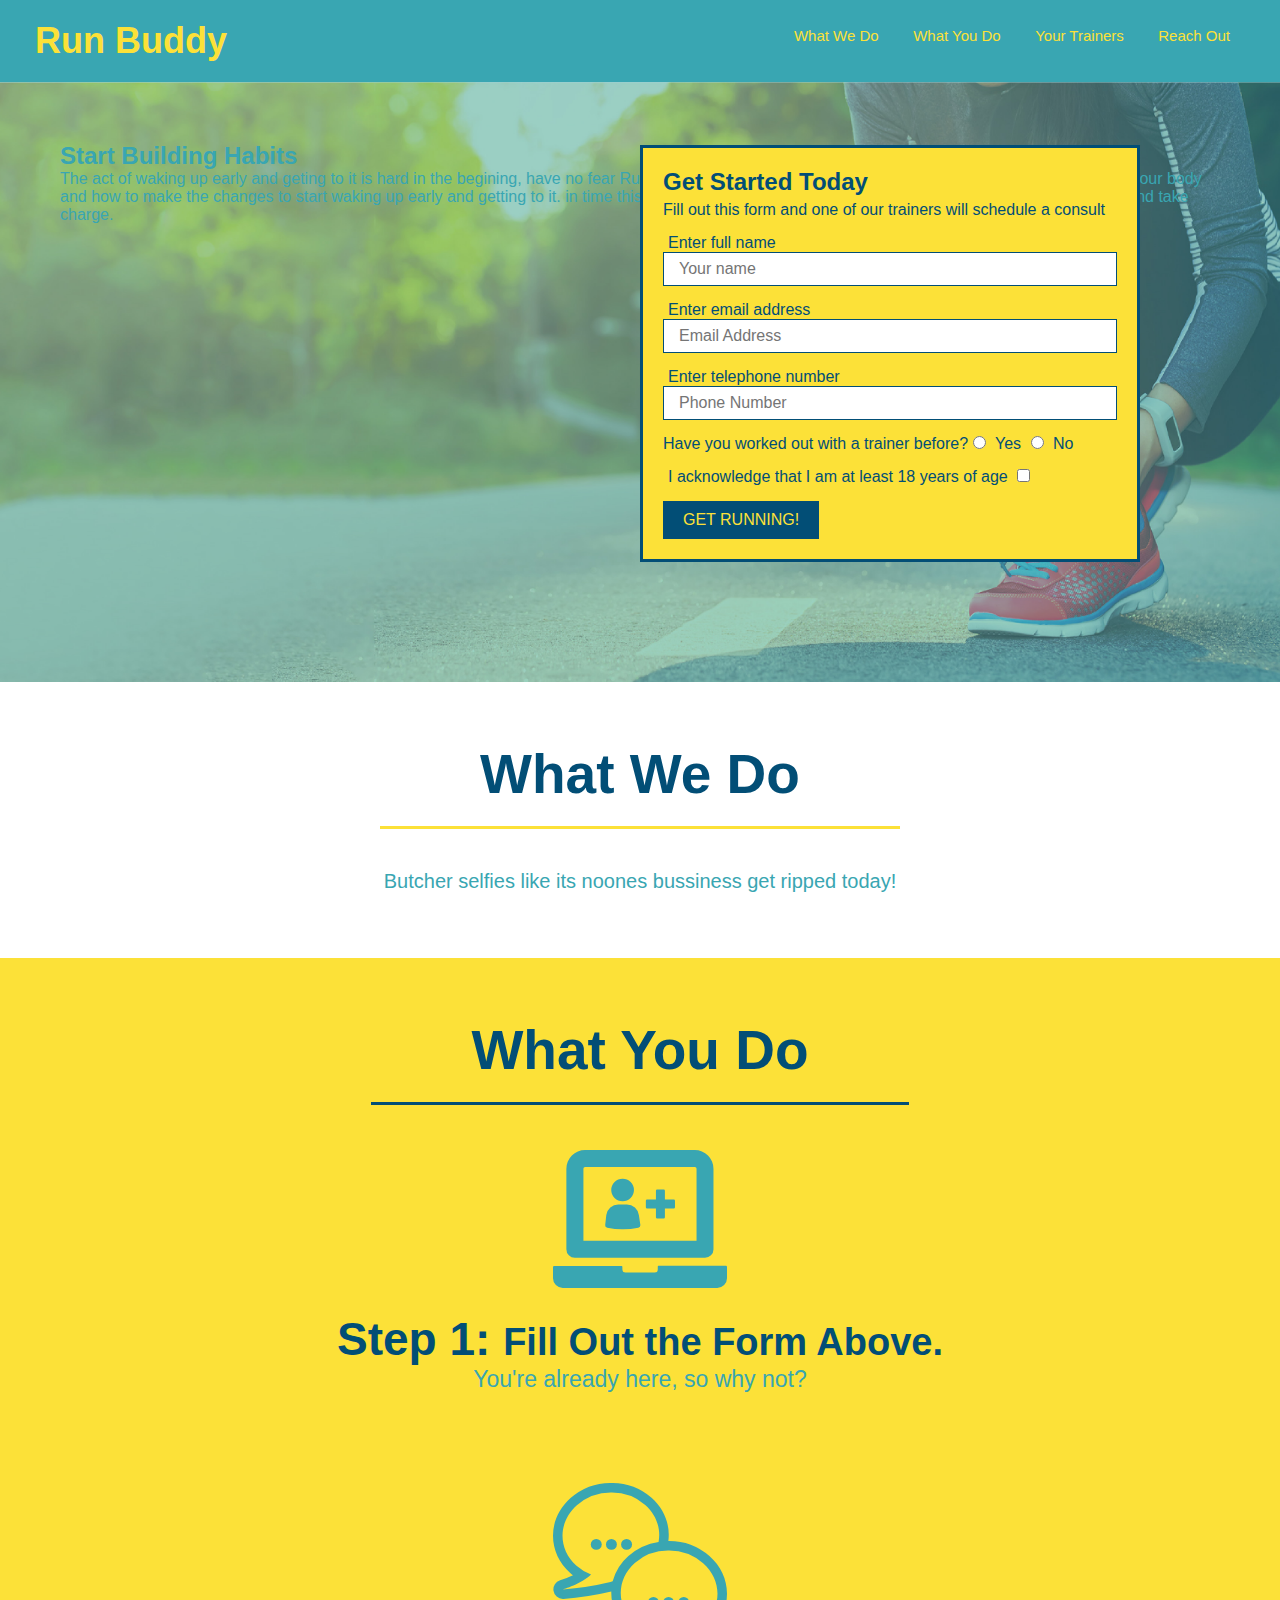
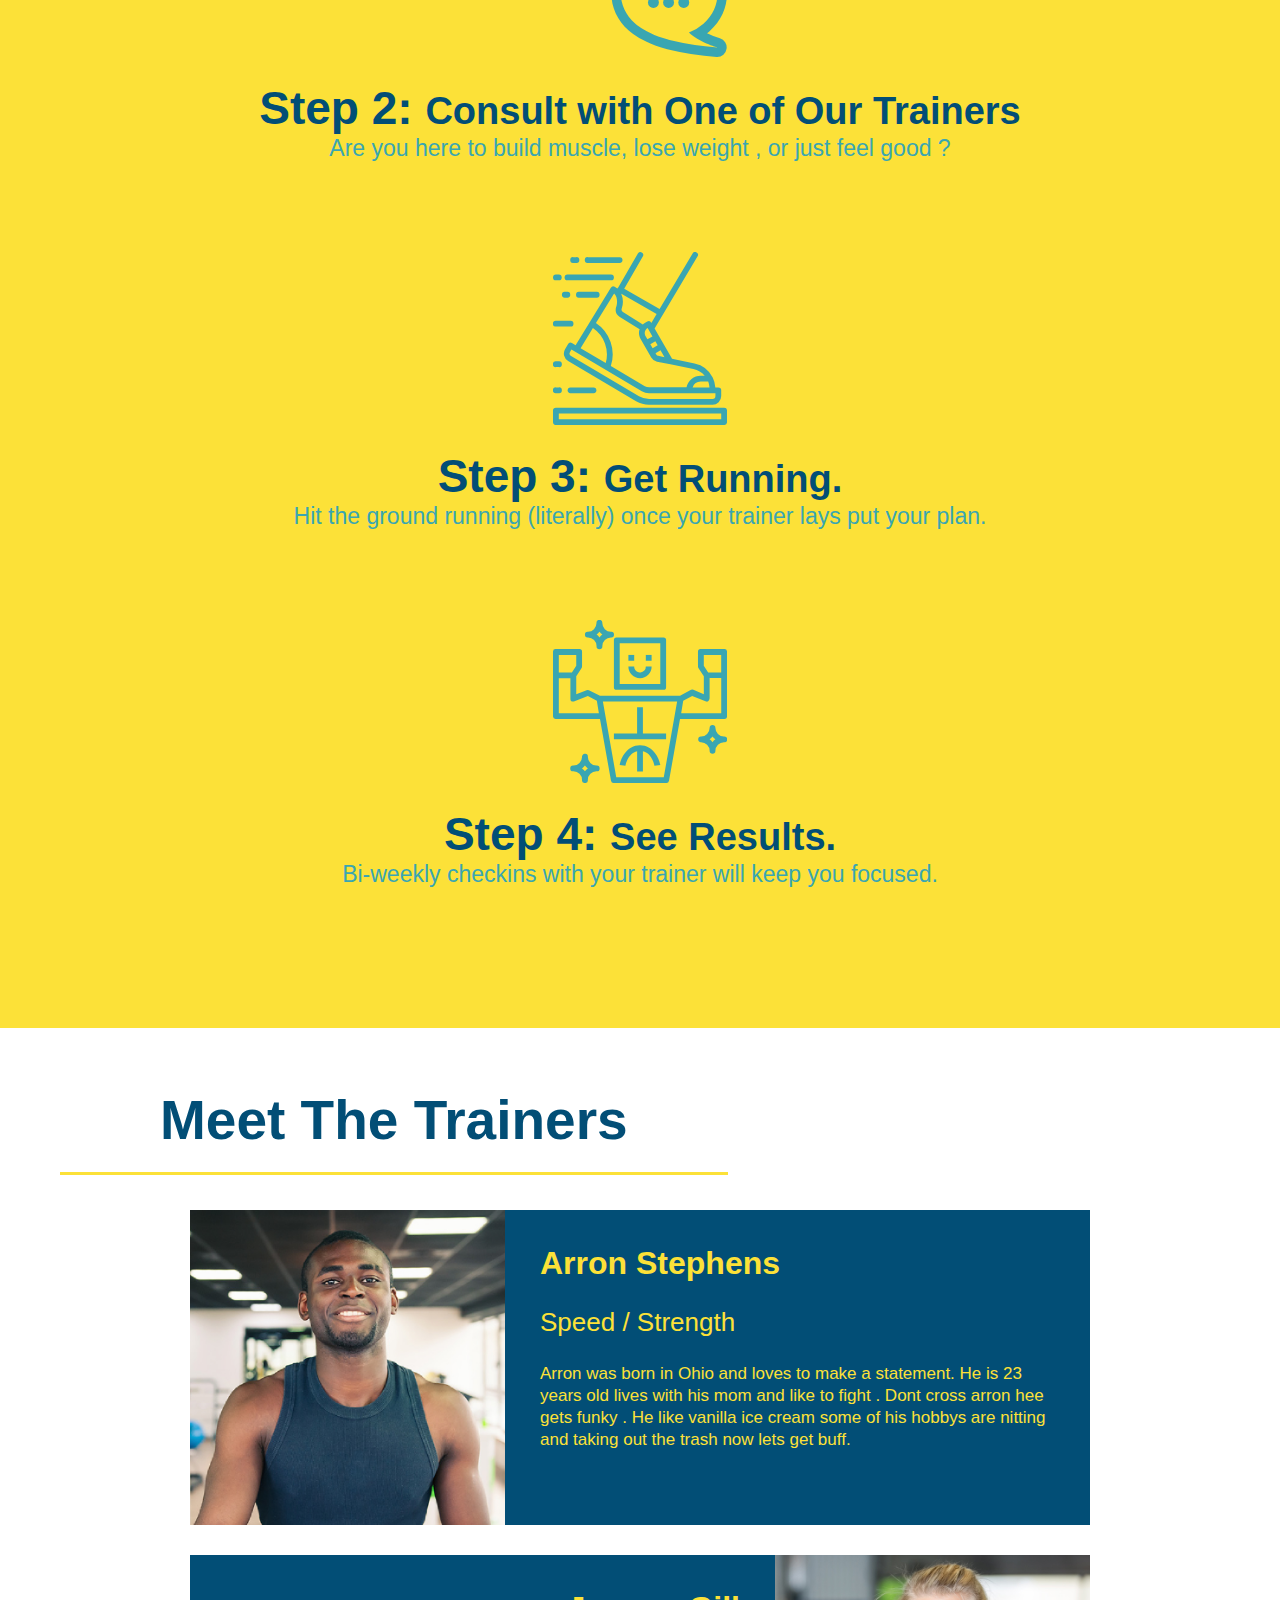
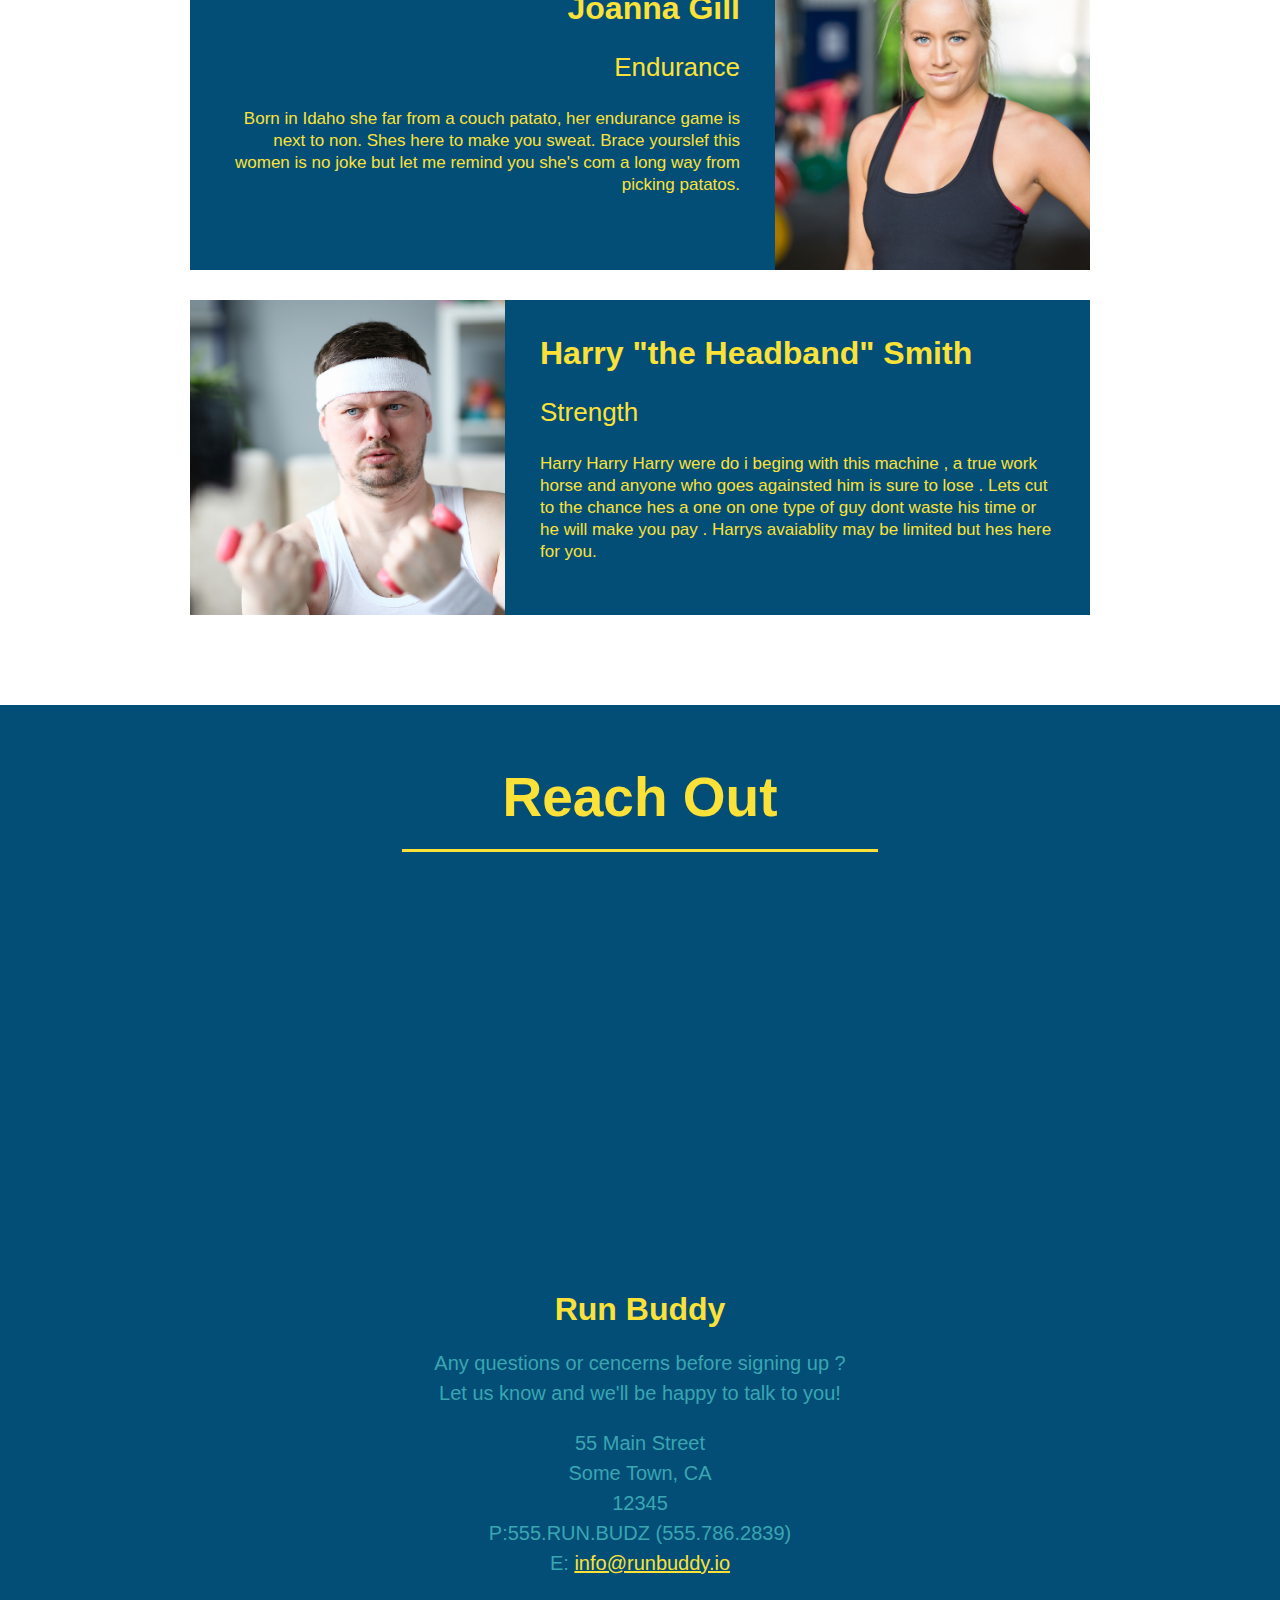
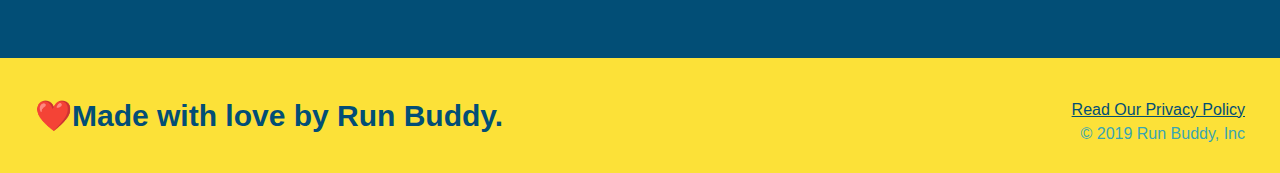
==== index.html @ 053056b8 "add content to hero, replaced image" ====
<!DOCTYPE html>
<html lang="en">
<head>
    <meta charset="UTF-8">
    <meta name="viewport" content="width=device-width, initial-scale=1.0">
    <title>Run Buddy</title>
    <link rel="stylesheet" href="./assets/12style.css">
</head>
<body>
    <header>
    <h1>
       <a href="/">Run Buddy</a> 
    </h1>
    <nav>
        <!--Unordered list element-->
        <ul>
            <!--List item element-->
            <li>
                <a href="#what-we-do">What We Do</a>
            </li>
            <li>
                <a href="#what-you-do">What You Do</a>
            </li>
            <li>
                <a href="#your-trainers">Your Trainers</a>
            </li>
            <li>
                <a href="#reach-out">Reach Out</a>
            </li>
        </ul>
    </nav>
    </header>

    <!--Hero/jumbotron-->
    <section class="hero">
        <div class="hero-cta">
            <h2>Start Building Habits</h2>
            <p>The act of waking up early and geting to it is hard in the begining, have no fear Run Buddy is here. We will teach you skills on how to better undersatnd your body and how to make the changes to start waking up early and getting to it. in time this will be second nature to you . Finally you will grasp life by the horns and take charge. </p>
        </div>
        <div class="hero-form">
            <h3> Get Started Today</h3>
            <p>Fill out this form and one of our trainers will schedule a consult</p>
            <!-- Add form element-->
            <form>
                <label for="name">Enter full name</label>
                <input type="text" placeholder="Your name" name="name" id="name" class="form-input">
                <label for="email">Enter email address</label>
                <input type="email" placeholder="Email Address" name="email" id="email" class="form-input">
                <label for="phone">Enter telephone number</label>
                <input type="tel" placeholder="Phone Number" name="phone" id="phone" class="form-input">
                <p>
                    Have you worked out with a trainer before?
                    <input type="radio" name="trainer-confirm" id="trainer-yes">
                    <label for="trainer-yes">Yes</label>
                    <input type="radio" name="trainer-confirm" id="trainer-no">
                    <label for="trainer-no">No</label>
                </p>
                <p>
                    <label for="checkbox">I acknowledge that I am at least 18 years of age</label>
                    <input type="checkbox" name="age-comforirm" id="checkbox">
                </p>
                <button type="submit">
                    GET RUNNING!
                </button>
            </form>
        </div>
    </section>

    <!--what we do section-->
    <section id="what-we-do" class="intro">
        <h2 class="section-title primary-border">What We Do</h2>
        <p>
            Butcher selfies like its noones bussiness get ripped today!
        </p>
    </section>

    <!--what you do section-->
    <section id="what-you-do" class="steps" >
        <h2 class="section-title secondary-border">What You Do</h2>
        
        <div>
            <!-- Insert this img element-->
            <img src="./images/step-1.svg" alt="step 1 photo">
            <h3>Step 1: <span>Fill Out the Form Above.</span> </h3>
            <p>You're already here, so why not?</p>
        </div>

        <div>
            <img src="./images/step-2.svg" alt="Step 2 image">
            <h3>Step 2: <span>Consult with One of Our Trainers</span></h3>
            <p>Are you here to build muscle, lose weight , or just feel good ?</p>
        </div>

        <div>
            <img src="./images/step-3.svg" alt="step 3 image">
            <h3>Step 3: <span>Get Running.</span></h3>
            <p>Hit the ground running (literally) once your trainer lays put your plan.</p>
        </div>

        <div>
            <img src="./images/step-4.svg" alt="step 4 image">
            <h3>Step 4: <span>See Results.</span></h3>
            <p>Bi-weekly checkins with your trainer will keep you focused.</p>
        </div>
    </section>

    <!--meet the trainers section-->
    <section id="your-trainers" class="trainers">
        <h2 class="section-title primary-border">Meet The Trainers</h2>
        <article class="trainer">
            <img src="./images/trainer-1.jpg" alt="Arron in workout clothing ready to pump iron">
            <div class="trainer-bio text-left">
                <h3>Arron Stephens</h3>
                <h4>Speed / Strength </h4>
                <p>Arron was born in Ohio and loves to make a statement.  He is 23 years old lives with his mom and like to fight . Dont cross arron hee gets funky . He like vanilla ice cream some of his hobbys are nitting and taking out the trash now lets get buff.</p>
            </div>
        </article>

        <article class="trainer">
            <div class="trainer-bio text-right">
                <h3>Joanna Gill</h3>
                <h4>Endurance</h4>
                <p>Born in Idaho she far from a couch patato, her endurance game is next to non. Shes here to make you sweat. Brace yourslef this women is no joke but let me remind you she's com a long way from picking patatos.
                </p>
            </div>
                 <img src="./images/trainer-2.jpg" alt="Joanna in work out gear ready to take names">
        </article>

        <article class="trainer">
            <img src="./images/trainer-3.jpg" alt="Harry Smith pumping wieght showing you the goods">
            <div class="trainer-bio text-left">
            <h3>Harry "the Headband" Smith</h3>
            <h4>Strength</h4>
            <p>Harry Harry Harry were do i beging with this machine , a true work horse and anyone who goes againsted him is sure to lose . Lets cut to the chance hes a one on one type of guy dont waste his time or he will make you pay . Harrys avaiablity may be limited but hes here for you.</p>
        </div>
        </article>
    </section>

    <!--reach out section-->
    <section id="reach-out" class="contact">
        <h2 class="section-title secondary-border">Reach Out</h2>
        <div class="contact-info">
            <iframe src="https://www.google.com/maps/embed?pb=!1m18!1m12!1m3!1d3018.977579186247!2d-73.95076554893997!3d40.82845613831803!2m3!1f0!2f0!3f0!3m2!1i1024!2i768!4f13.1!3m3!1m2!1s0x89c2f662baf29689%3A0xa986b7faf812b884!2sThe%20Honey%20Well!5e0!3m2!1sen!2sus!4v1634683342871!5m2!1sen!2sus"  style="border:0;" allowfullscreen="" loading="lazy"></iframe>
        </div>

        <div class="contact-info">
            <h3>Run Buddy</h3>
            <p>
                Any questions or cencerns before signing up ?
                <br>
                Let us know and we'll be happy to talk to you!
            </p>
            <address>
                55 Main Street <br>
                Some Town, CA <br>
                12345 <br>
                P:555.RUN.BUDZ (555.786.2839) <br>
                E: <a href="mailto:info@runbuddy.io">info@runbuddy.io</a>
            </address>
        </div>

    </section>

    </nav>
    <!--Footer-->
    <footer>
        <h2> ❤️Made with love by Run Buddy.</h2>
        <div>
        <a href="./privacy-policy.html">Read Our Privacy Policy</a><br/>
        &copy; 2019 Run Buddy, Inc
        </div>    
    </footer>
</body>
</html>
---- assets/12style.css ----
* {
    margin: 0;
    padding: 0%;
    box-sizing: border-box;
}

body {
    /* this area is for all the body defines the color of text used and any other thing you wish to see in the body.*/
    font-family: Helvetica, arial, sans-serif;
    color: #39a6b2;
}
/* applying styles to header*/
/* Padding can alos be appled  from (top,right,bottom,left) (20px,15px,30px,10px) same as padding-top 20px, padding-right 15px, padding-bottom 30px, padding-left 10px*/
header {
    padding: 20px 35px;
    background-color: #39a6b2;
}

header h1 {
    font-weight: bold;
    font-size: 36px;
    color: #fce138;
    margin: 0;
    display: inline;
}

header a {
    text-decoration: none ;
    color: #fce138;
}

header nav {
    float: right;
    margin: 7px 0;
}
header nav ul li{
    display: inline;

}

header nav ul li a{
    
    margin: 0 15px;
    font-weight: lighter;
    font-size: 15px;
}
footer {
    background-color: #fce138;
    width: 100%;
    padding: 40px 35px;
}

footer h2 {
    display: inline;
    color: #024e76;
    font-size: 30px;
    margin: 0;
}

footer div {
    float: right;
    line-height: 1.5;
    text-align: right;
    
}

footer a {
    color: #024e76;
}

/* Starting of sections*/
section {
    padding: 60px;
    
}
/* hero style start*/
.hero {
    background-image: url("../images/hero-bg.jpeg");
    height: 600px;
    background-size: cover;
    background-position: center;
    position: relative;
}
/* hero style end */
.hero-form{
    background-color: #fce138;
    padding: 20px;
    width: 500px;
    color: #024e76;
    border:  3px solid  #024e76;
    position: absolute;
    bottom: 120px;
    right: 140px;
}

.hero-form h3{
    font-size: 24px;
    margin: 0;
}

.hero-form p {
    margin: 5px 0px 15px 0px;
}

.form-input{
    border: 1px solid #024e76;
    display: block;
    padding: 7px 15px;
    font-size: 16px;
    color: #024e76;
    width: 100%;
    margin-bottom: 15px;
}

.hero-form label {
    margin: 0 5px;
}

.hero-form button {
    color: #fce138;
    background-color:#024e76;
    font-size: 16px;
    border: none;
    padding: 10px 20px;

}


/* Starting of footer section*/

/* intro styleing */
 .intro {
    text-align: center;
}

 .intro p {
     line-height: 1.7;
     color: #39a6b2;
     width: 80%;
     font-size: 20px;
     /* adding margibg 0 auto will center the text */
     margin: 0 auto;
 }

 /* steps sections for what you do */

 .steps { 
     text-align: center;
     background-color: #fce138;
 }

 .steps div {
     margin-bottom: 80px;
 }

 .steps img {
    width: 15%;
    margin: 10px 0;
 }

.steps h3 {
    color: #024e76;
    font-size: 46px;
    margin-top: 10px;
}

.steps p {
    color: #39a6b2;
    font-size: 23px;
}
/* span to fix fontsize and target spacfic h1-h6 elements to better control the font size and other things etc*/
.steps span {
    font-size: 38px;
}

.section-title {
    font-size: 55px;
    color: #024e76;
    margin-bottom: 35px;
    padding: 0 100px 20px 100px;
    display: inline-block;
    border-bottom: 3px solid;
   
}

.primary-border {
    border-color: #fce138;
}

.secodary-border {
    border-color: #39a6b2;
}


/* Trainers section  starts*/
.trainer {
    text-align: center;
}

.trainer {
    width: 900px;
    margin: 0 auto 30px auto;
    background: #024e76;
    color: #fce138;
    overflow: auto;
}

.trainers img {
    width: 35%;
    float: left;
}

.trainer-bio {
    padding: 35px;
    float: left;
    width: 65%;
}

.trainer-bio h3 {
    font-size: 32px;
    margin-bottom: 25px;
}

.trainer-bio h4 {
    font-weight: lighter;
    font-size: 26px;
    margin-bottom: 25px;
}

.trainer-bio p {
    font-size: 17px;
    line-height: 1.3;
}

.text-left {
    text-align: left;
}

.text-right {
    text-align: right;
}

/* Reach Out Styles Start*/
.contact {
    text-align: center;
    background: #024e76;
}

.contact h2 {
    color: #fce138;
}

.contact-info iframe {
    width: 400px;
    height: 400px;
    
}

.contact-info diiv {
    width: 410px;
    display: inline-block;
    vertical-align: top;
    text-align: left;
    margin: 30px 0 0 60px;
    color: white;
}

.contact-info h3 {
    color: #fce138;
    font-size: 32px;
}

.contact-info p, 
.contact-info address {
    margin: 20px 0;
    line-height: 1.5;
    font-size: 20px;
    font-style: normal;

}

.contact-info a {
    color: #fce138;
}
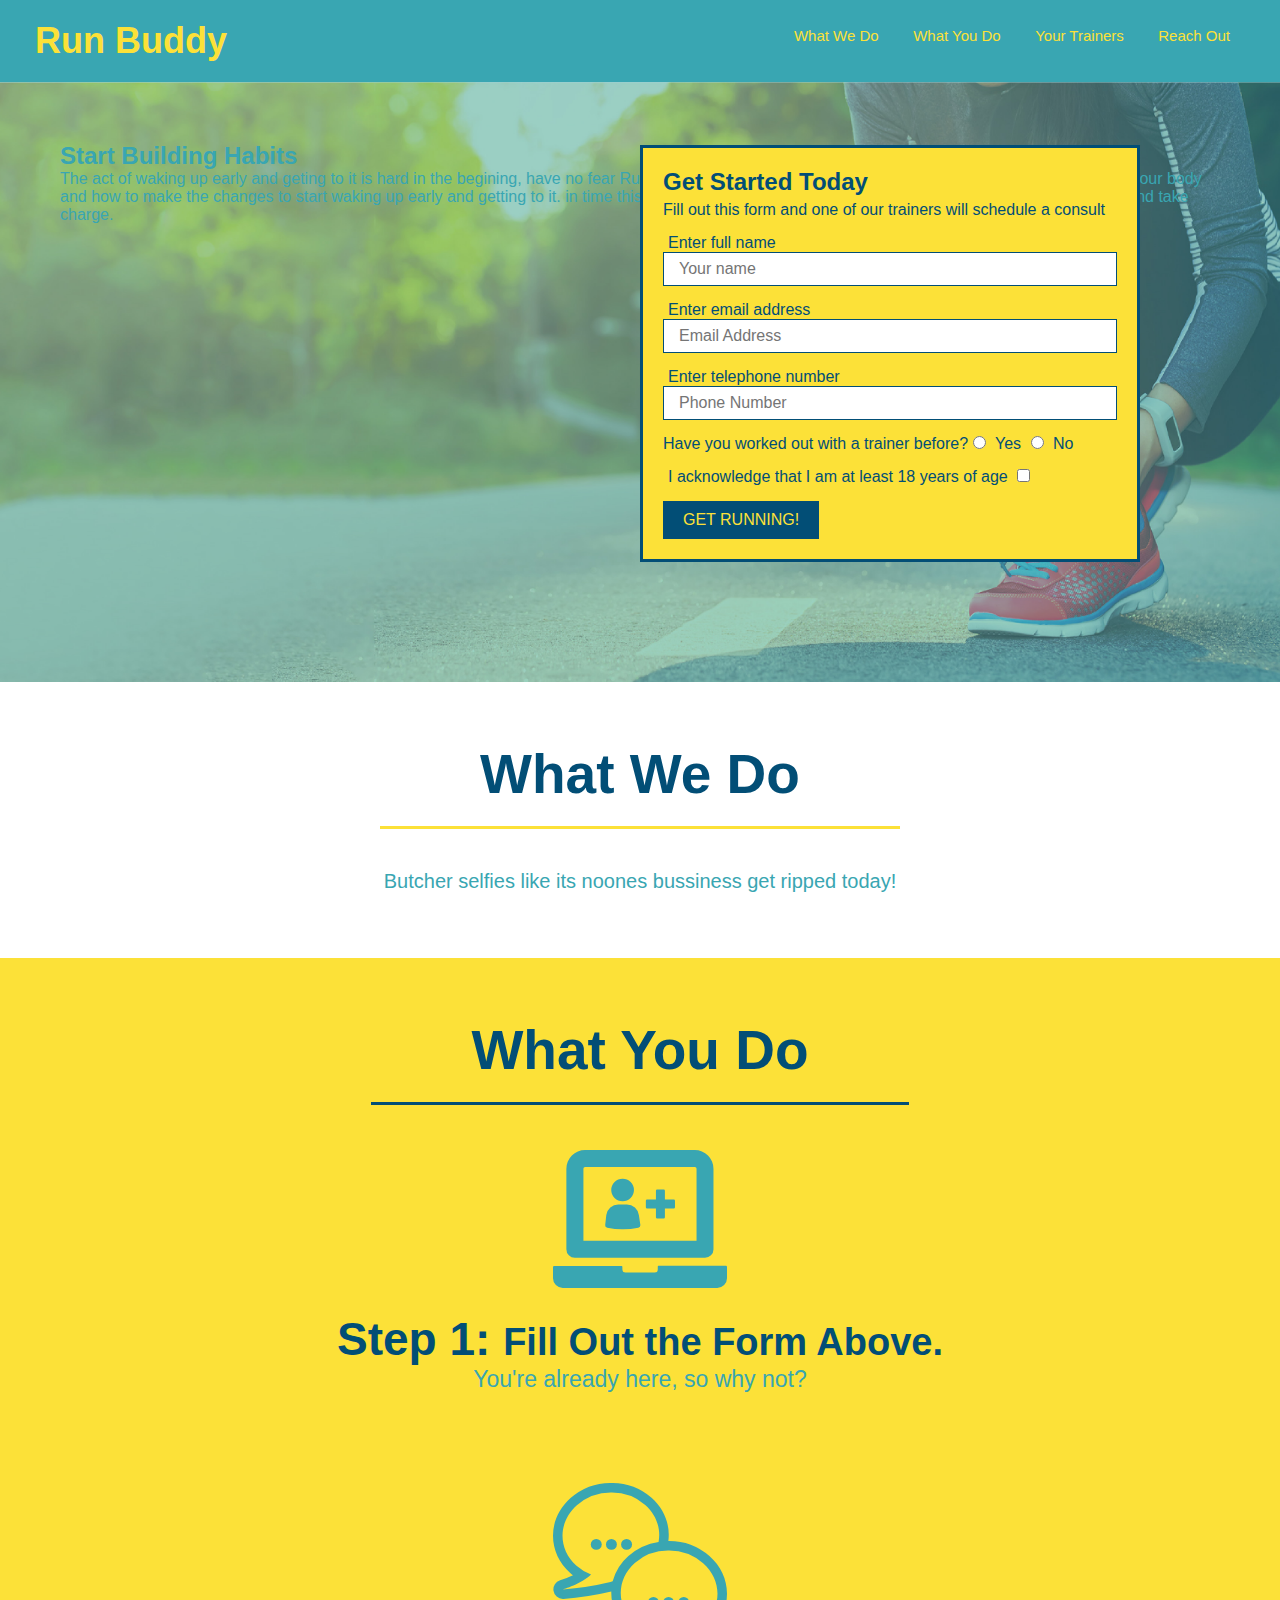
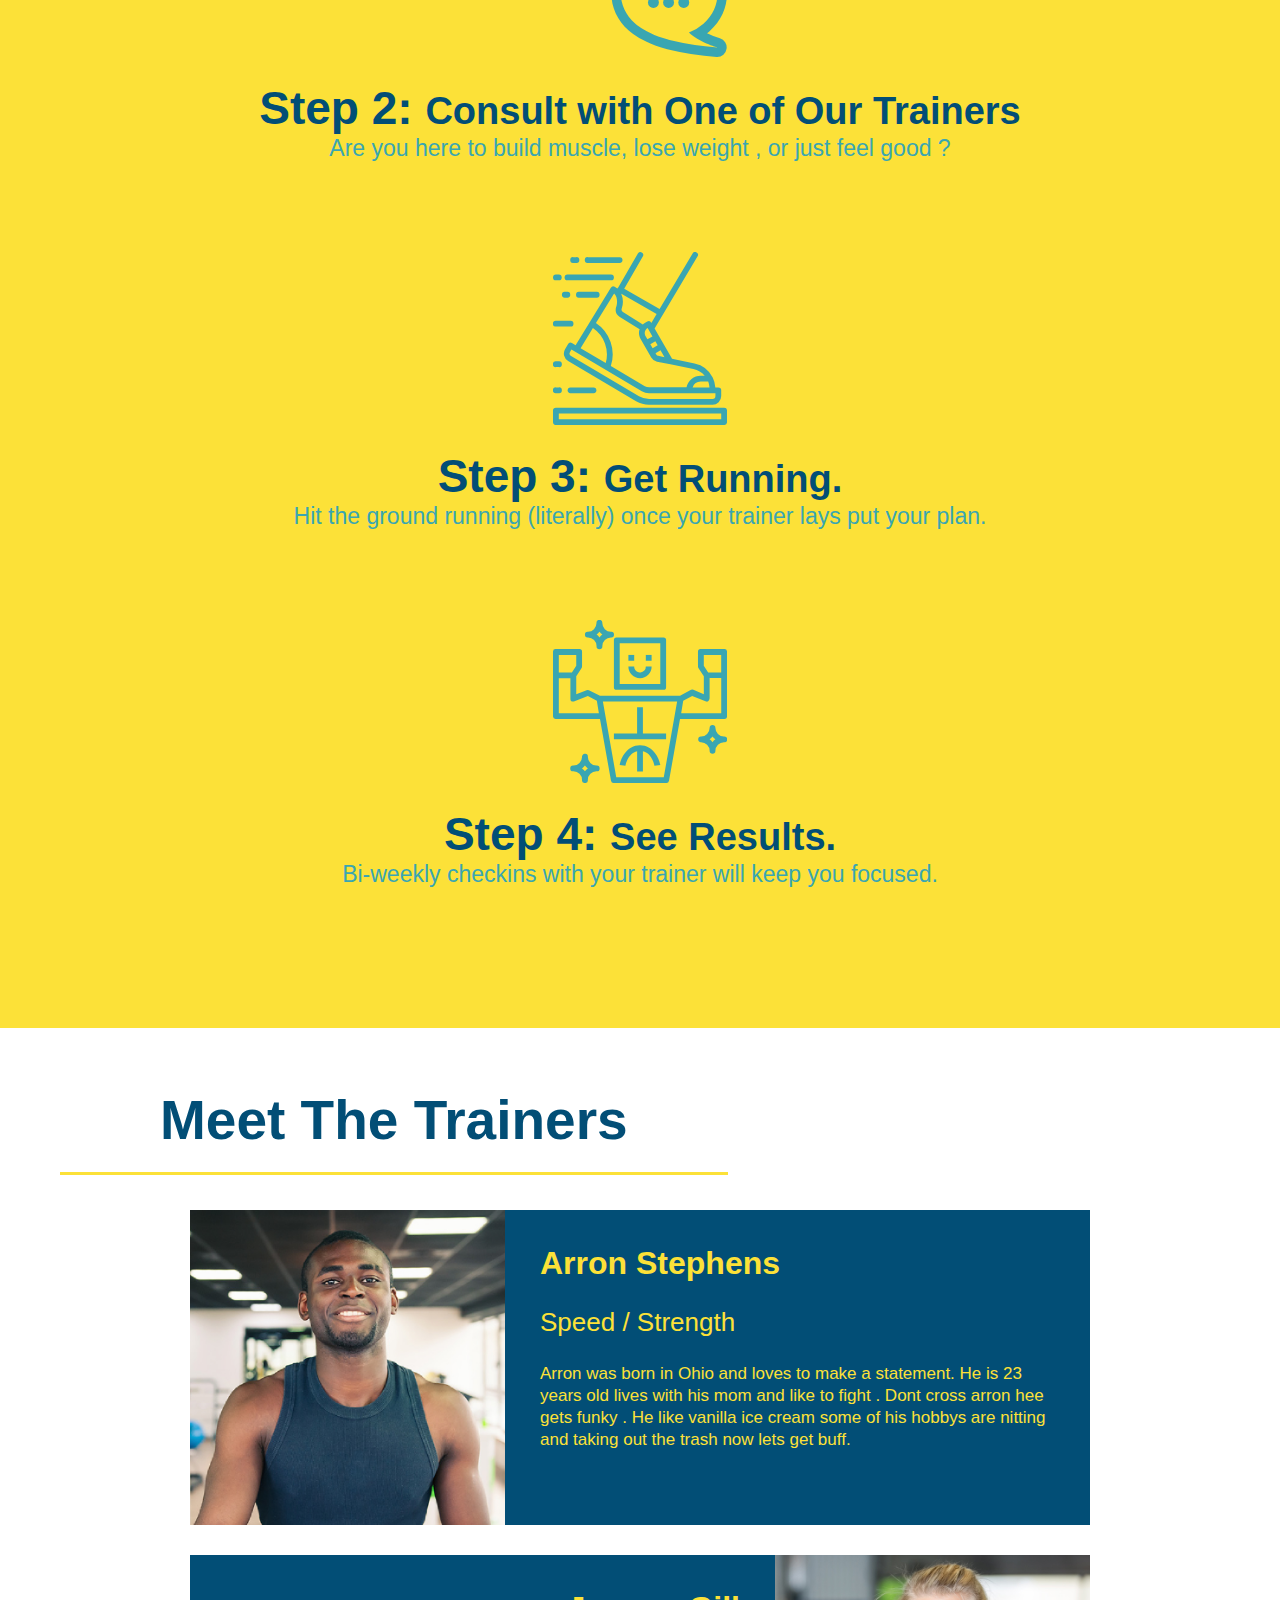
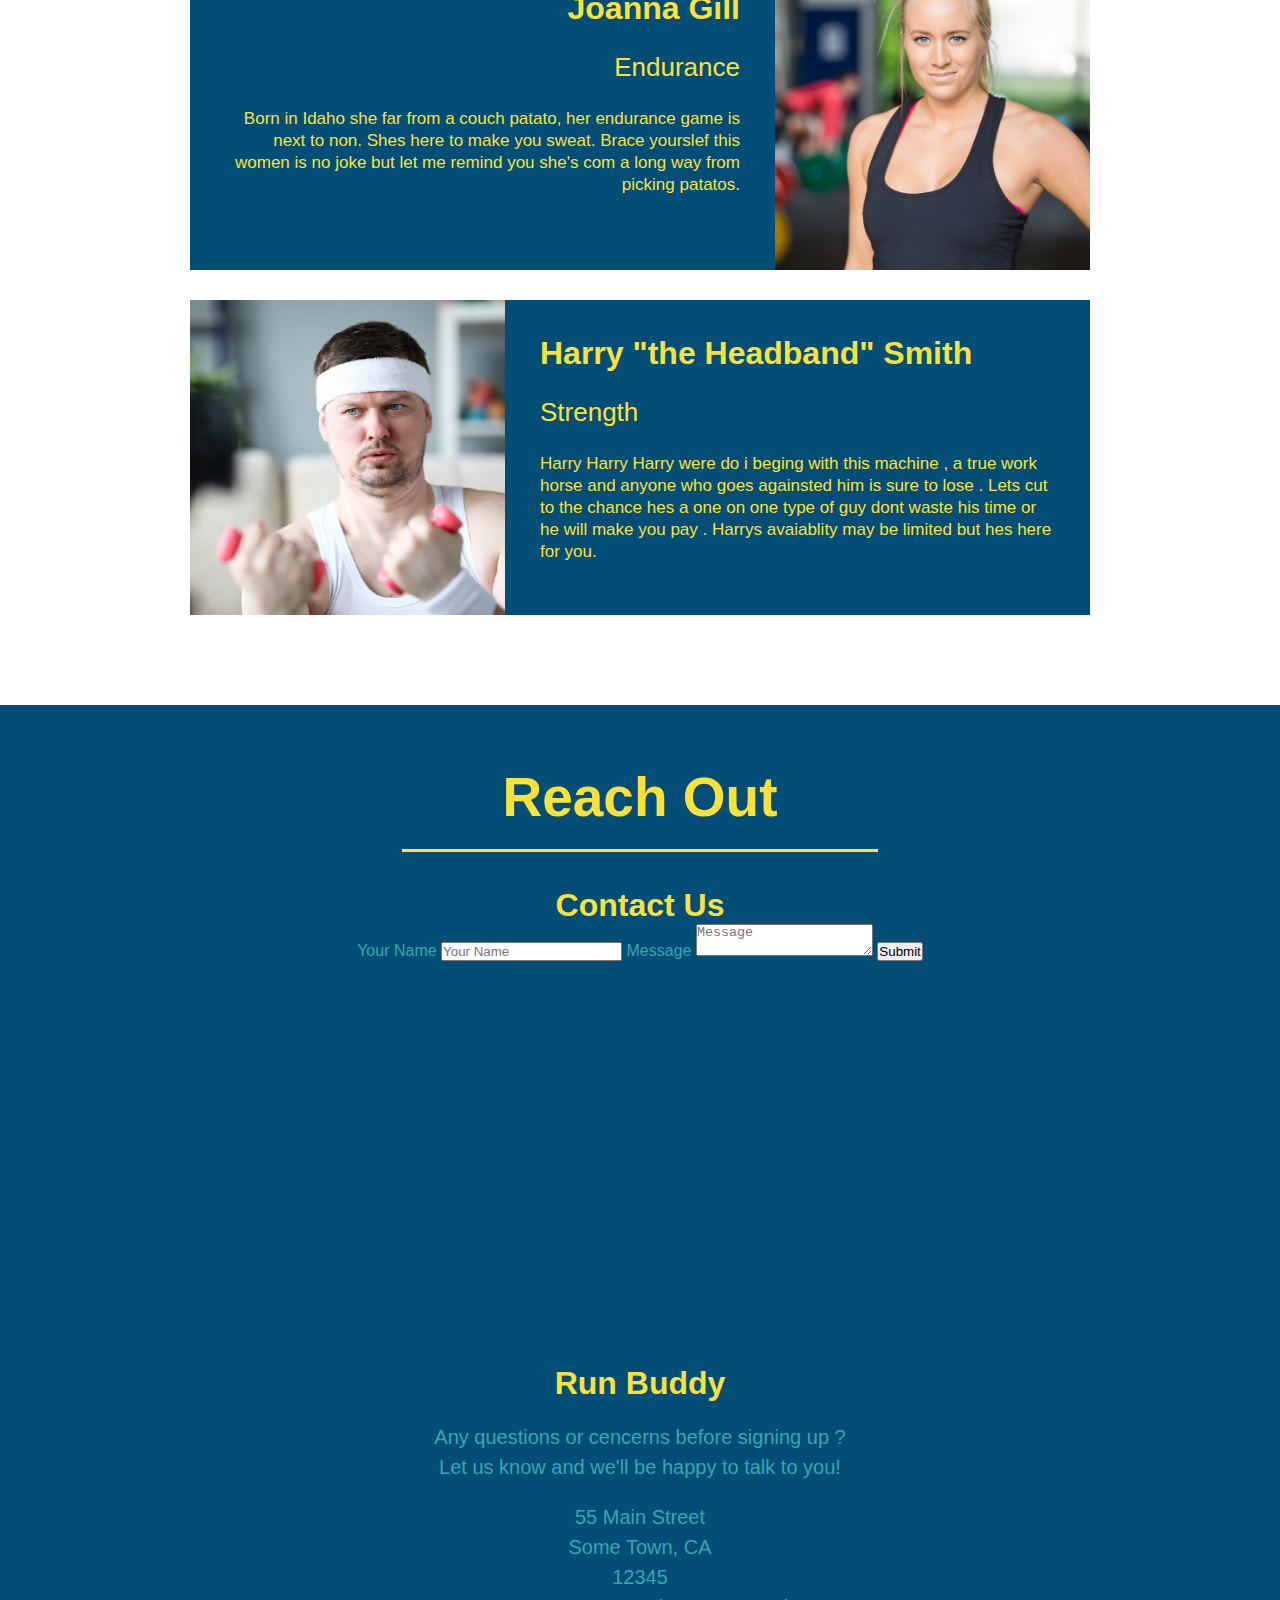
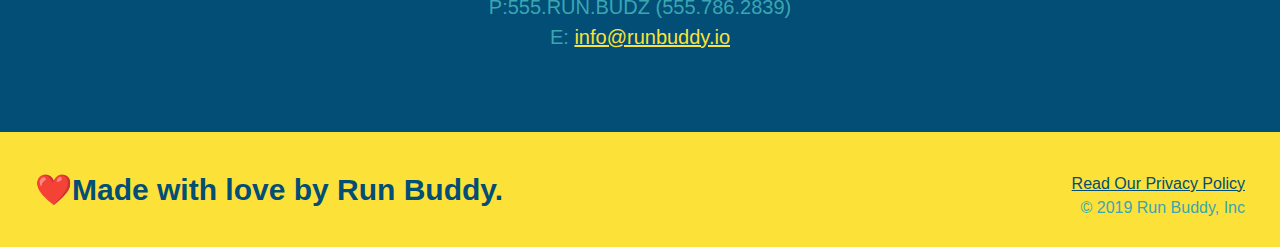
==== commit 3d6c57d6: "add contact-form" ====
--- a/index.html
+++ b/index.html
@@ -140,6 +140,20 @@
     <section id="reach-out" class="contact">
         <h2 class="section-title secondary-border">Reach Out</h2>
         <div class="contact-info">
+            <div class="contact-form">
+                <h3>Contact Us</h3>
+                <form>
+                    <label for="contact-name">Your Name</label>
+                    <input type="text" id="contact-naem" placeholder="Your Name"/>
+
+                    <label for="contact-message">Message</label>
+                    <textarea id="contact-message" placeholder="Message"></textarea>
+
+                    <button type="submit">Submit</button>
+
+
+                </form>   
+            </div>
             <iframe src="https://www.google.com/maps/embed?pb=!1m18!1m12!1m3!1d3018.977579186247!2d-73.95076554893997!3d40.82845613831803!2m3!1f0!2f0!3f0!3m2!1i1024!2i768!4f13.1!3m3!1m2!1s0x89c2f662baf29689%3A0xa986b7faf812b884!2sThe%20Honey%20Well!5e0!3m2!1sen!2sus!4v1634683342871!5m2!1sen!2sus"  style="border:0;" allowfullscreen="" loading="lazy"></iframe>
         </div>
 
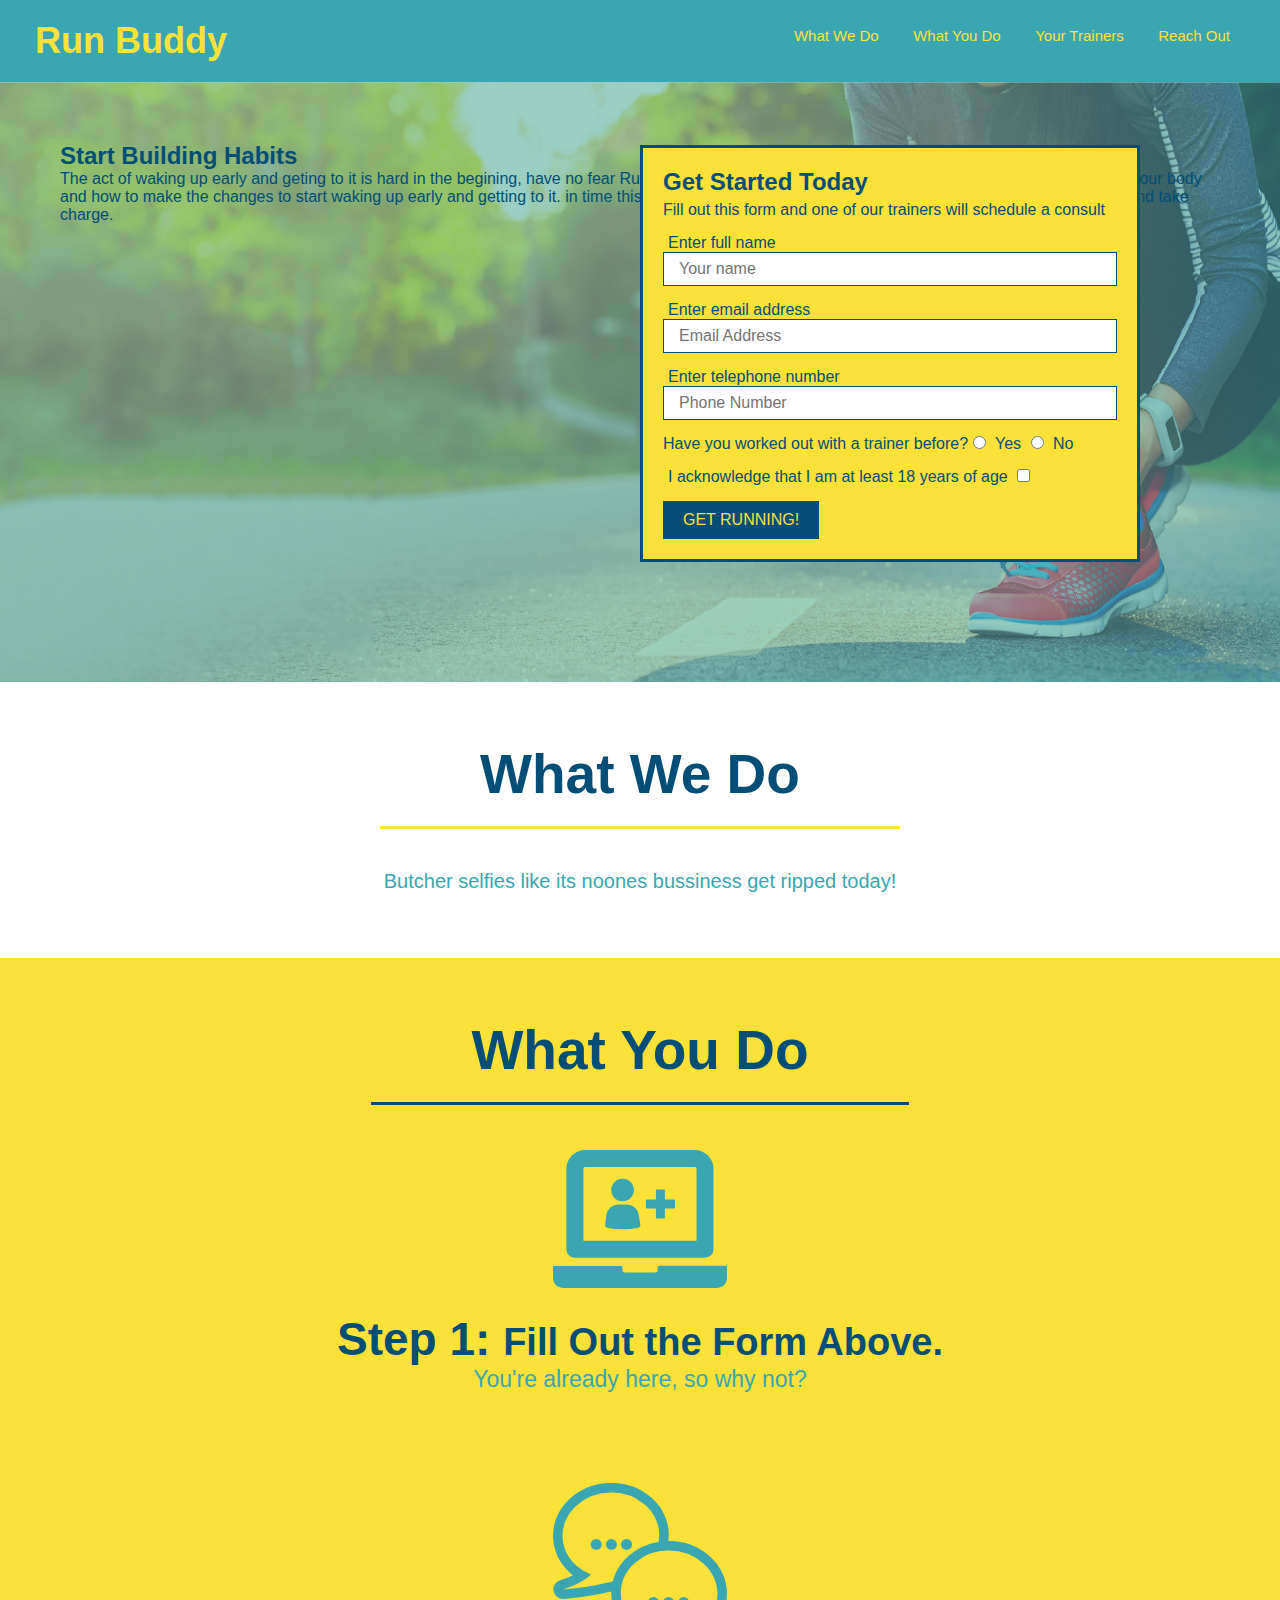
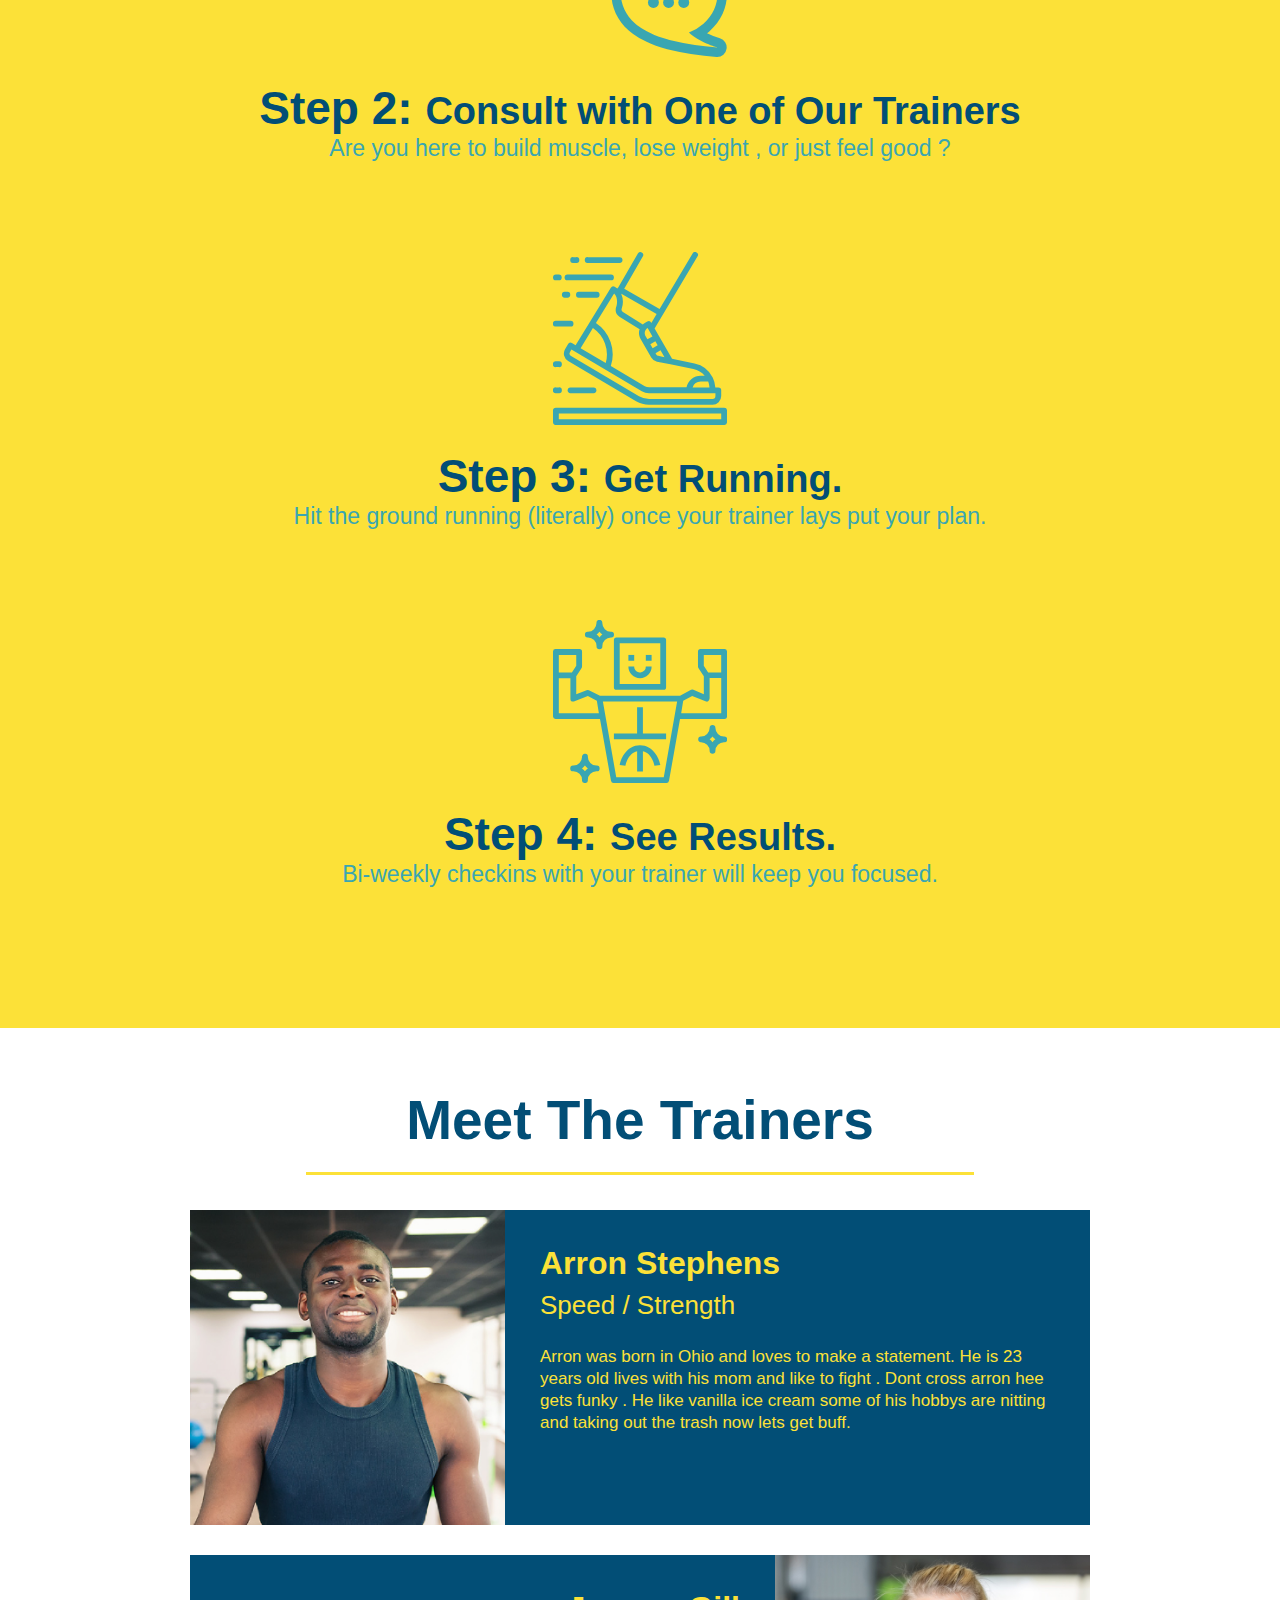
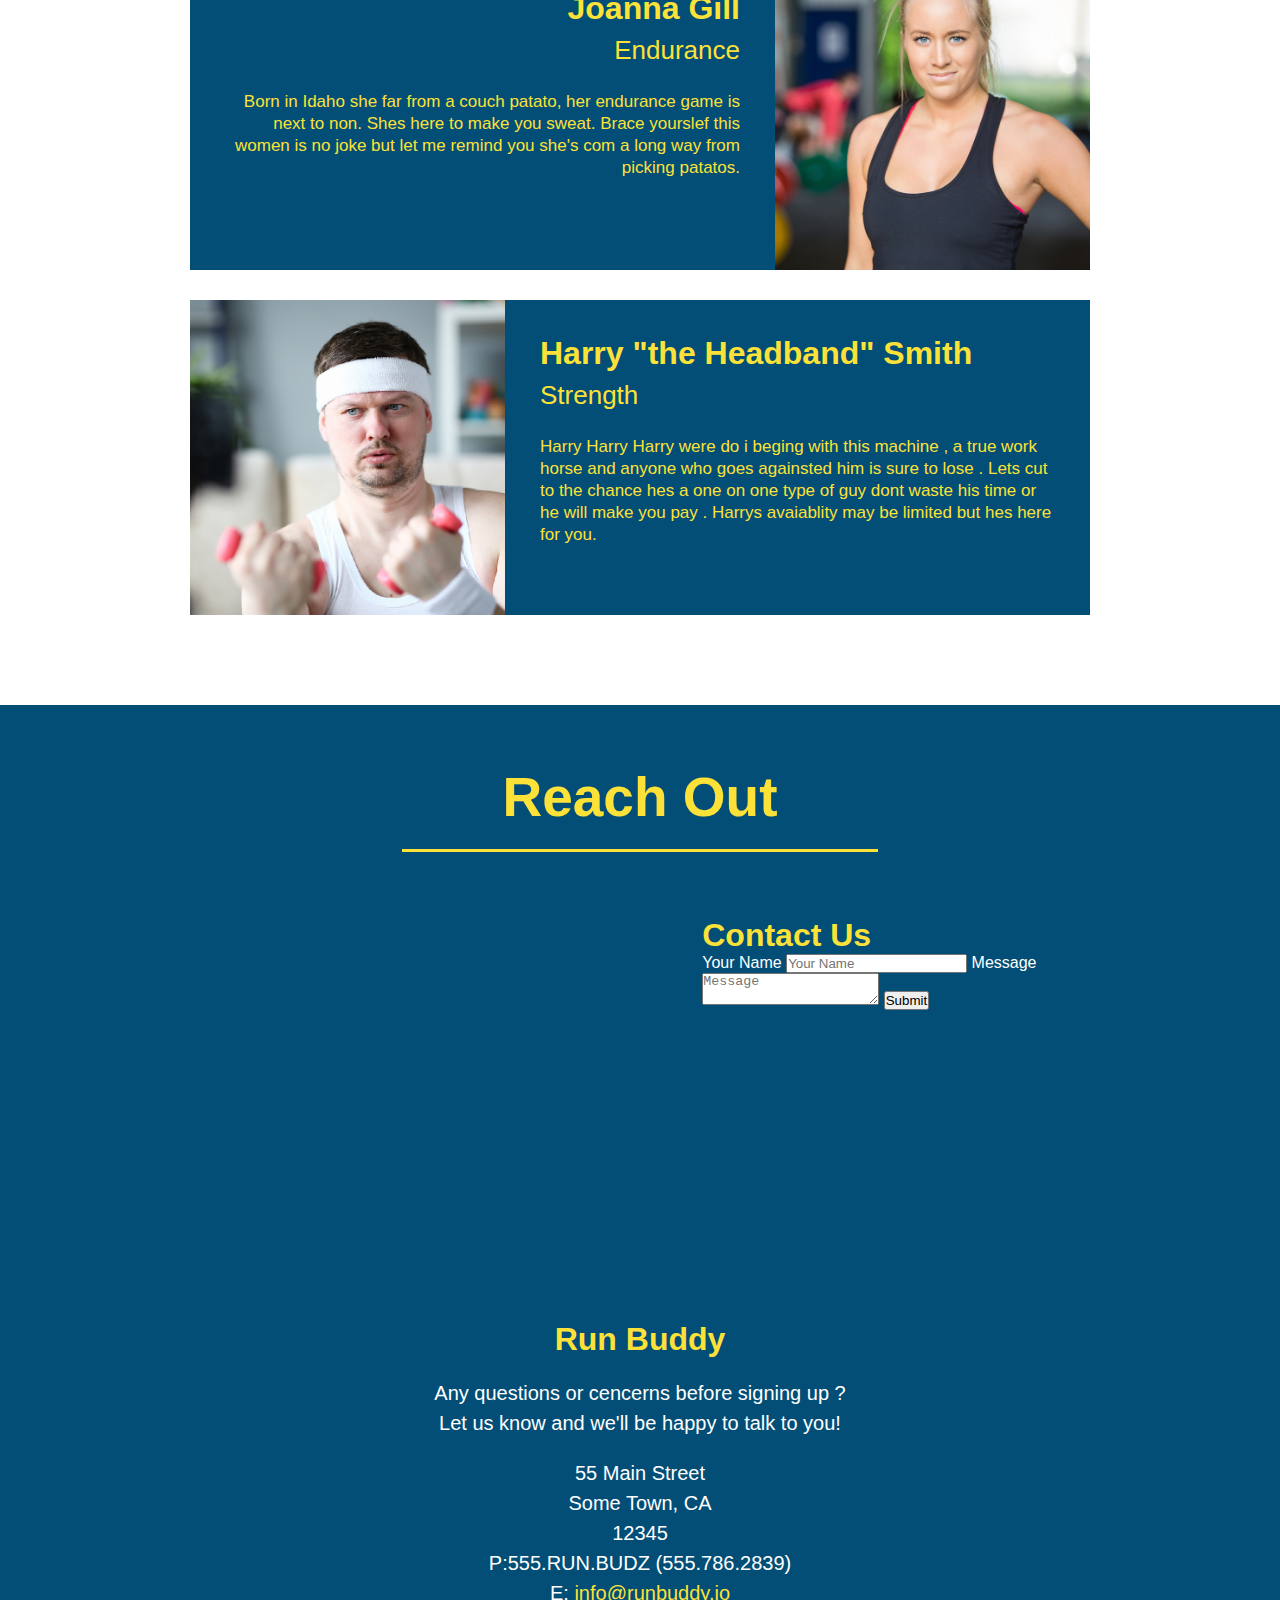
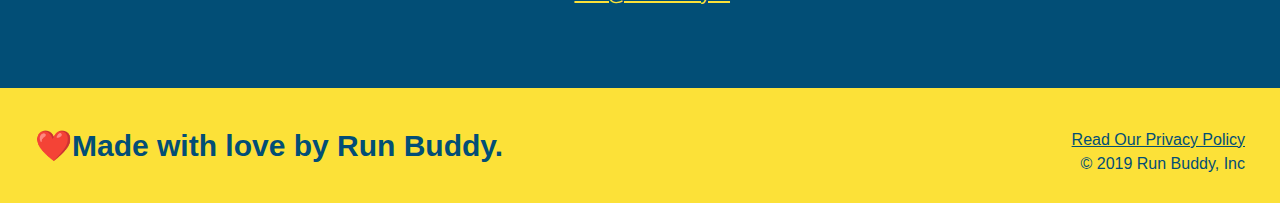
==== commit cc9ee6c7: "updated css style and html" ====
--- a/index.html
+++ b/index.html
@@ -140,21 +140,21 @@
     <section id="reach-out" class="contact">
         <h2 class="section-title secondary-border">Reach Out</h2>
         <div class="contact-info">
-            <div class="contact-form">
+            <div>
+                <iframe src="https://www.google.com/maps/embed?pb=!1m18!1m12!1m3!1d3018.977579186247!2d-73.95076554893997!3d40.82845613831803!2m3!1f0!2f0!3f0!3m2!1i1024!2i768!4f13.1!3m3!1m2!1s0x89c2f662baf29689%3A0xa986b7faf812b884!2sThe%20Honey%20Well!5e0!3m2!1sen!2sus!4v1634683342871!5m2!1sen!2sus"  style="border:0;" allowfullscreen="" loading="lazy"></iframe>
+            </div>
+            <div class="contact-info">
                 <h3>Contact Us</h3>
                 <form>
                     <label for="contact-name">Your Name</label>
-                    <input type="text" id="contact-naem" placeholder="Your Name"/>
+                    <input type="text" id="contact-name" placeholder="Your Name"/>
 
                     <label for="contact-message">Message</label>
                     <textarea id="contact-message" placeholder="Message"></textarea>
 
                     <button type="submit">Submit</button>
-
-
                 </form>   
             </div>
-            <iframe src="https://www.google.com/maps/embed?pb=!1m18!1m12!1m3!1d3018.977579186247!2d-73.95076554893997!3d40.82845613831803!2m3!1f0!2f0!3f0!3m2!1i1024!2i768!4f13.1!3m3!1m2!1s0x89c2f662baf29689%3A0xa986b7faf812b884!2sThe%20Honey%20Well!5e0!3m2!1sen!2sus!4v1634683342871!5m2!1sen!2sus"  style="border:0;" allowfullscreen="" loading="lazy"></iframe>
         </div>
 
         <div class="contact-info">
--- a/assets/12style.css
+++ b/assets/12style.css
@@ -1,14 +1,14 @@
 
 * {
+    box-sizing: border-box;
     margin: 0;
     padding: 0%;
-    box-sizing: border-box;
 }
 
 body {
     /* this area is for all the body defines the color of text used and any other thing you wish to see in the body.*/
     font-family: Helvetica, arial, sans-serif;
-    color: #39a6b2;
+    color:  #024e76;
 }
 /* applying styles to header*/
 /* Padding can alos be appled  from (top,right,bottom,left) (20px,15px,30px,10px) same as padding-top 20px, padding-right 15px, padding-bottom 30px, padding-left 10px*/
@@ -77,18 +77,18 @@
 /* hero style start*/
 .hero {
     background-image: url("../images/hero-bg.jpeg");
-    height: 600px;
     background-size: cover;
     background-position: center;
     position: relative;
+    height: 600px;
 }
 /* hero style end */
 .hero-form{
+    border: 3px solid  #024e76;
     background-color: #fce138;
     padding: 20px;
     width: 500px;
     color: #024e76;
-    border:  3px solid  #024e76;
     position: absolute;
     bottom: 120px;
     right: 140px;
@@ -125,9 +125,27 @@
     padding: 10px 20px;
 
 }
-
+/* Hero STyles end*/
 
 /* Starting of footer section*/
+.section-title {
+    font-size: 55px;
+    display: inline-block;
+    padding: 0 100px 20px 100px;
+    border-bottom: 3px solid;
+    margin-bottom:35px;
+    color: #024e76;
+   
+}
+
+.primary-border {
+    border-color: #fce138;
+}
+
+.secodary-border {
+    border-color: #39a6b2;
+}
+
 
 /* intro styleing */
  .intro {
@@ -139,7 +157,7 @@
      color: #39a6b2;
      width: 80%;
      font-size: 20px;
-     /* adding margibg 0 auto will center the text */
+     /* adding marginbg 0 auto will center the text */
      margin: 0 auto;
  }
 
@@ -165,36 +183,19 @@
     margin-top: 10px;
 }
 
+/* span to fix fontsize and target spacfic h1-h6 elements to better control the font size and other things etc*/
+.steps span {
+    font-size: 38px;
+}
+
 .steps p {
     color: #39a6b2;
     font-size: 23px;
 }
-/* span to fix fontsize and target spacfic h1-h6 elements to better control the font size and other things etc*/
-.steps span {
-    font-size: 38px;
-}
-
-.section-title {
-    font-size: 55px;
-    color: #024e76;
-    margin-bottom: 35px;
-    padding: 0 100px 20px 100px;
-    display: inline-block;
-    border-bottom: 3px solid;
-   
-}
-
-.primary-border {
-    border-color: #fce138;
-}
-
-.secodary-border {
-    border-color: #39a6b2;
-}
 
 
 /* Trainers section  starts*/
-.trainer {
+.trainers {
     text-align: center;
 }
 
@@ -219,7 +220,7 @@
 
 .trainer-bio h3 {
     font-size: 32px;
-    margin-bottom: 25px;
+    margin-bottom: 8px;
 }
 
 .trainer-bio h4 {
@@ -233,18 +234,12 @@
     line-height: 1.3;
 }
 
-.text-left {
-    text-align: left;
-}
-
-.text-right {
-    text-align: right;
-}
 
 /* Reach Out Styles Start*/
 .contact {
     text-align: center;
     background: #024e76;
+    
 }
 
 .contact h2 {
@@ -257,13 +252,13 @@
     
 }
 
-.contact-info diiv {
+.contact-info div {
     width: 410px;
     display: inline-block;
     vertical-align: top;
     text-align: left;
     margin: 30px 0 0 60px;
-    color: white;
+    color:white;
 }
 
 .contact-info h3 {
@@ -271,15 +266,26 @@
     font-size: 32px;
 }
 
-.contact-info p, 
-.contact-info address {
+.contact-info p, .contact-info address {
     margin: 20px 0;
     line-height: 1.5;
     font-size: 20px;
     font-style: normal;
+    color: white;
+    
 
 }
 
 .contact-info a {
     color: #fce138;
 }
+/* reach out styles end */
+
+.text-left {
+    text-align: left;
+}
+
+.text-right {
+    text-align: right;
+}
+
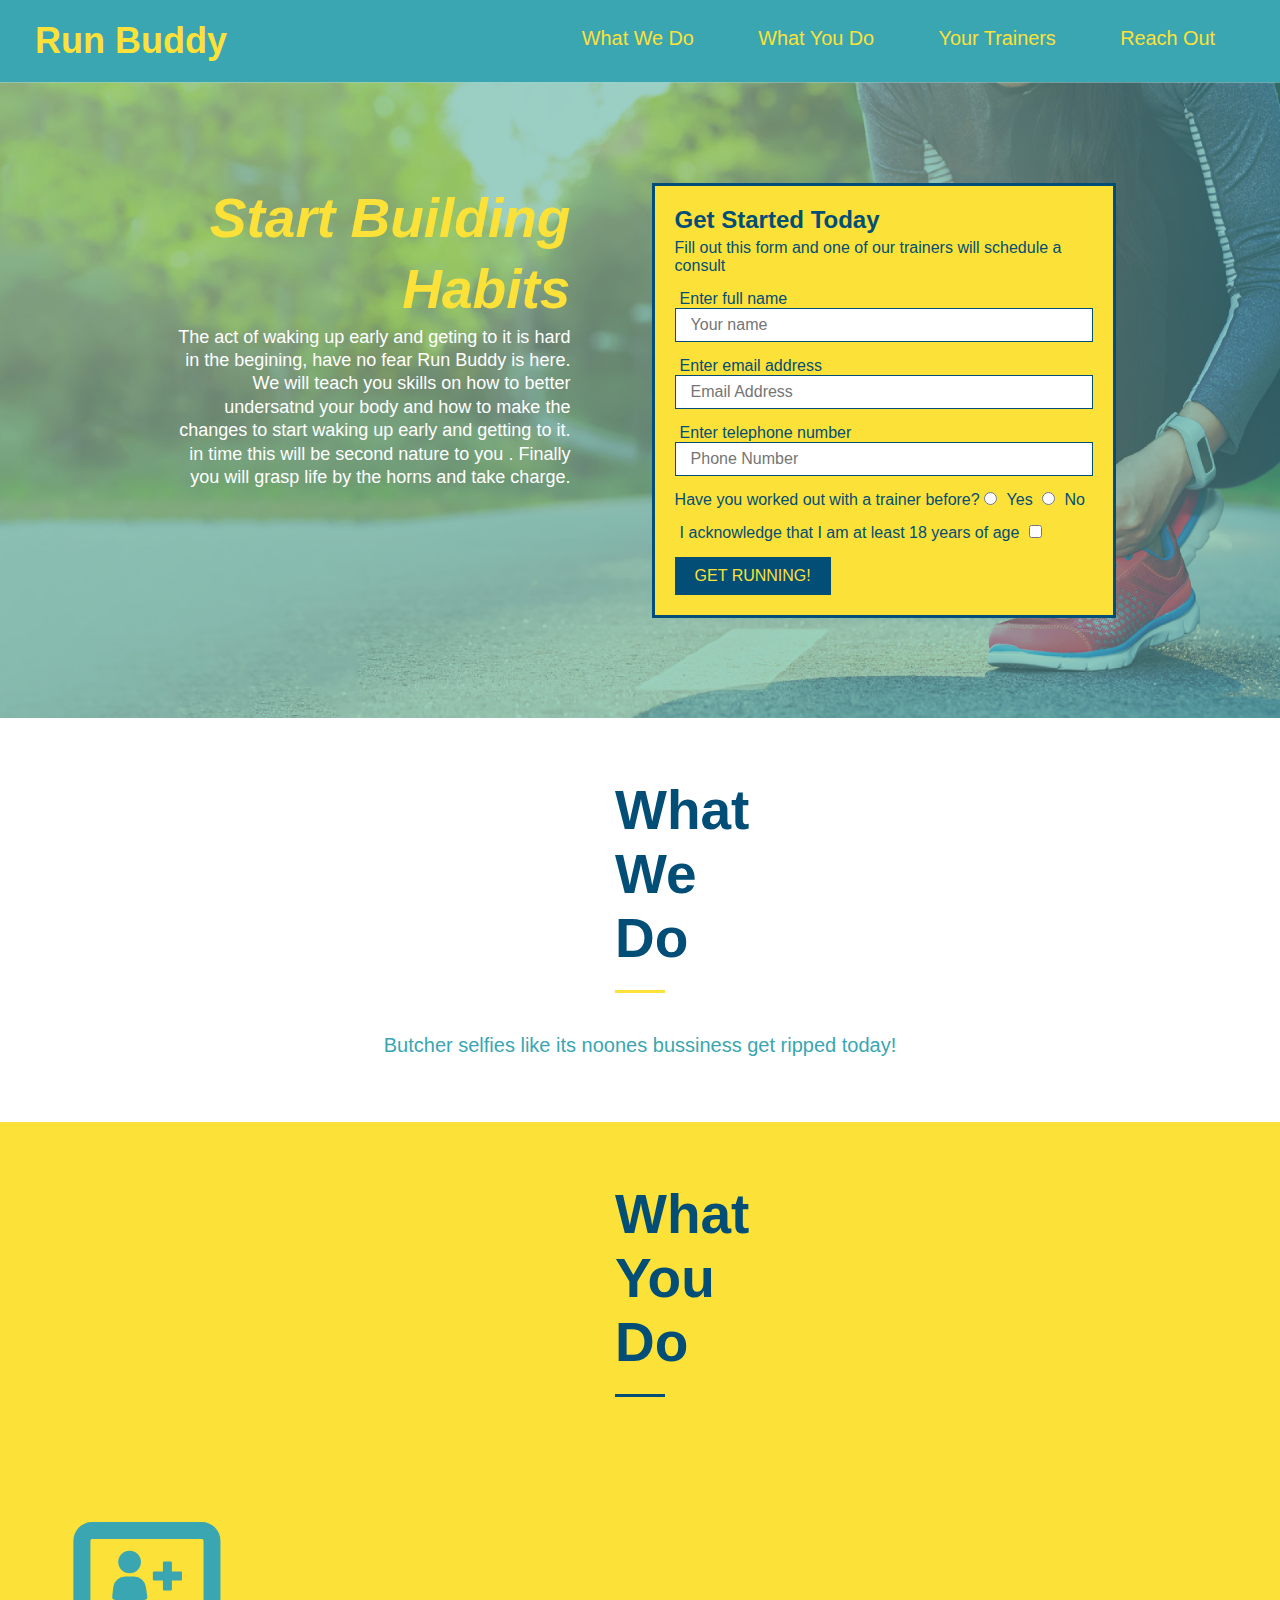
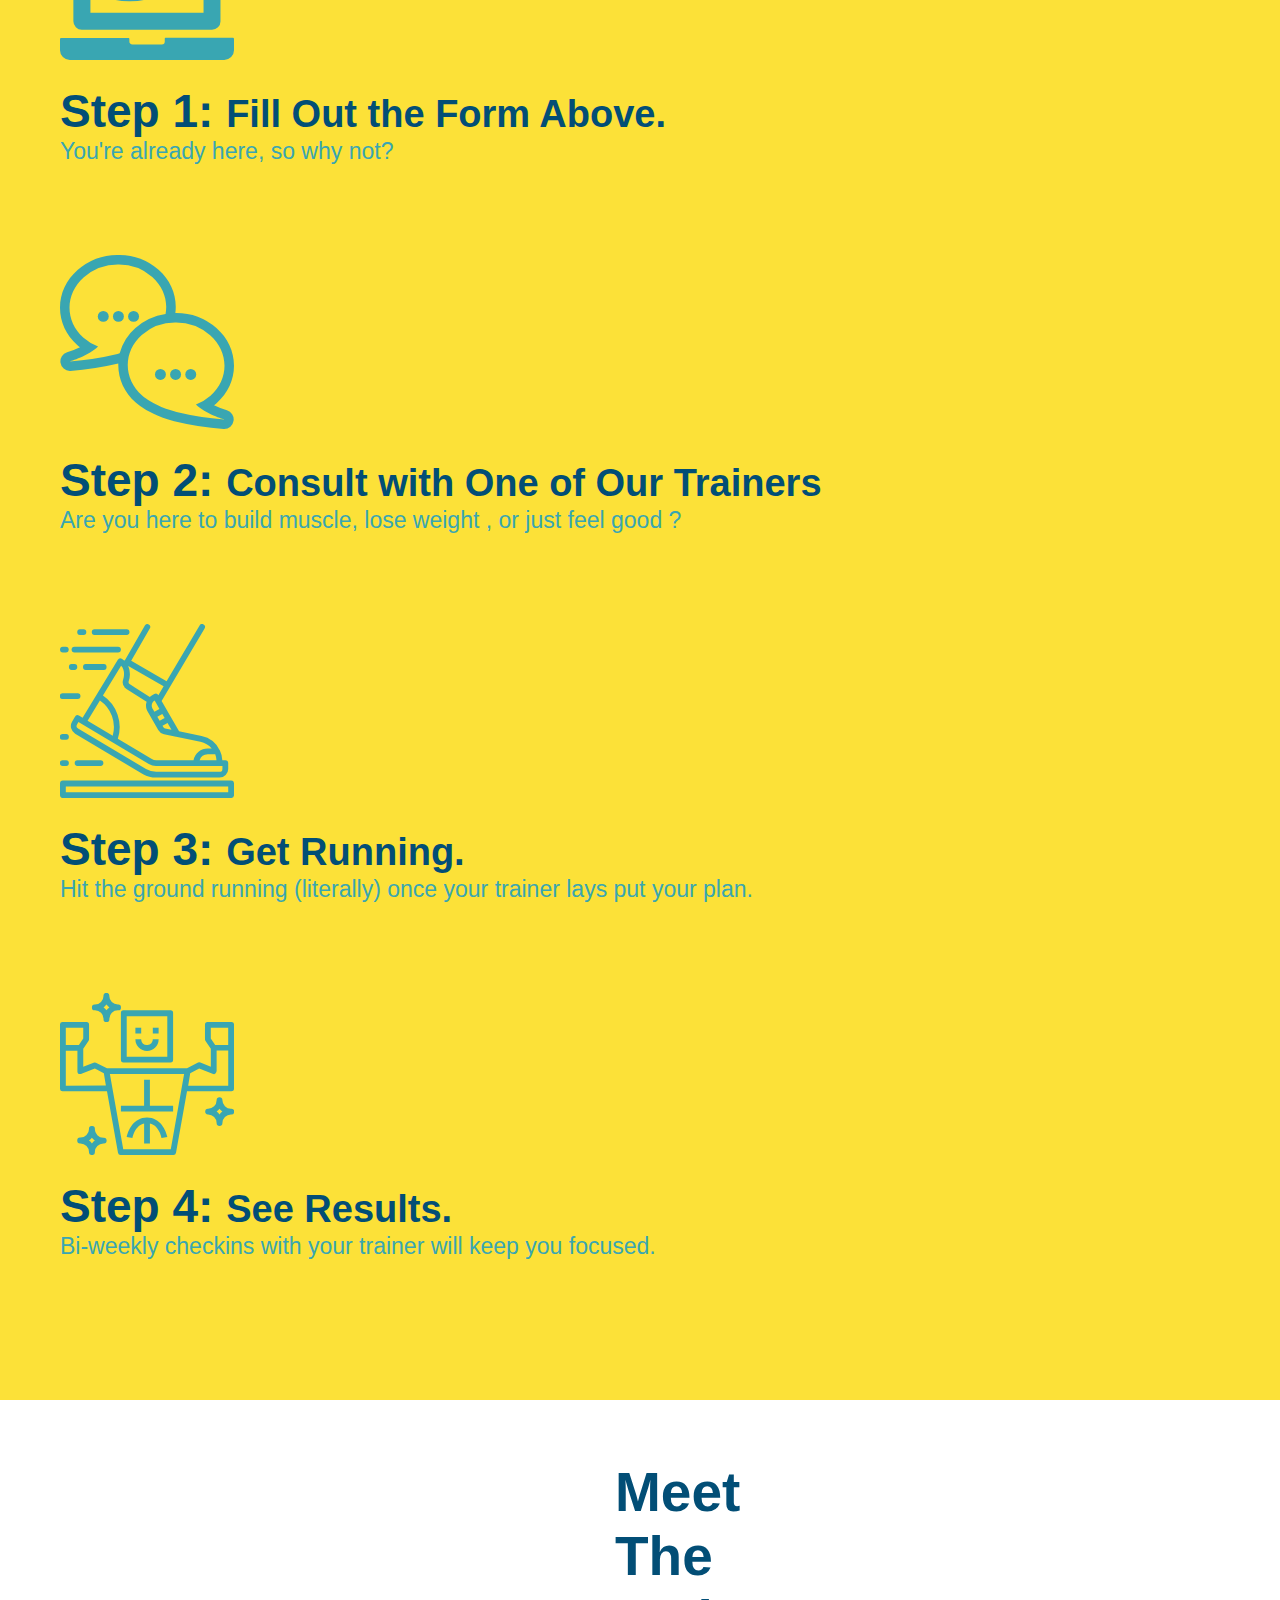
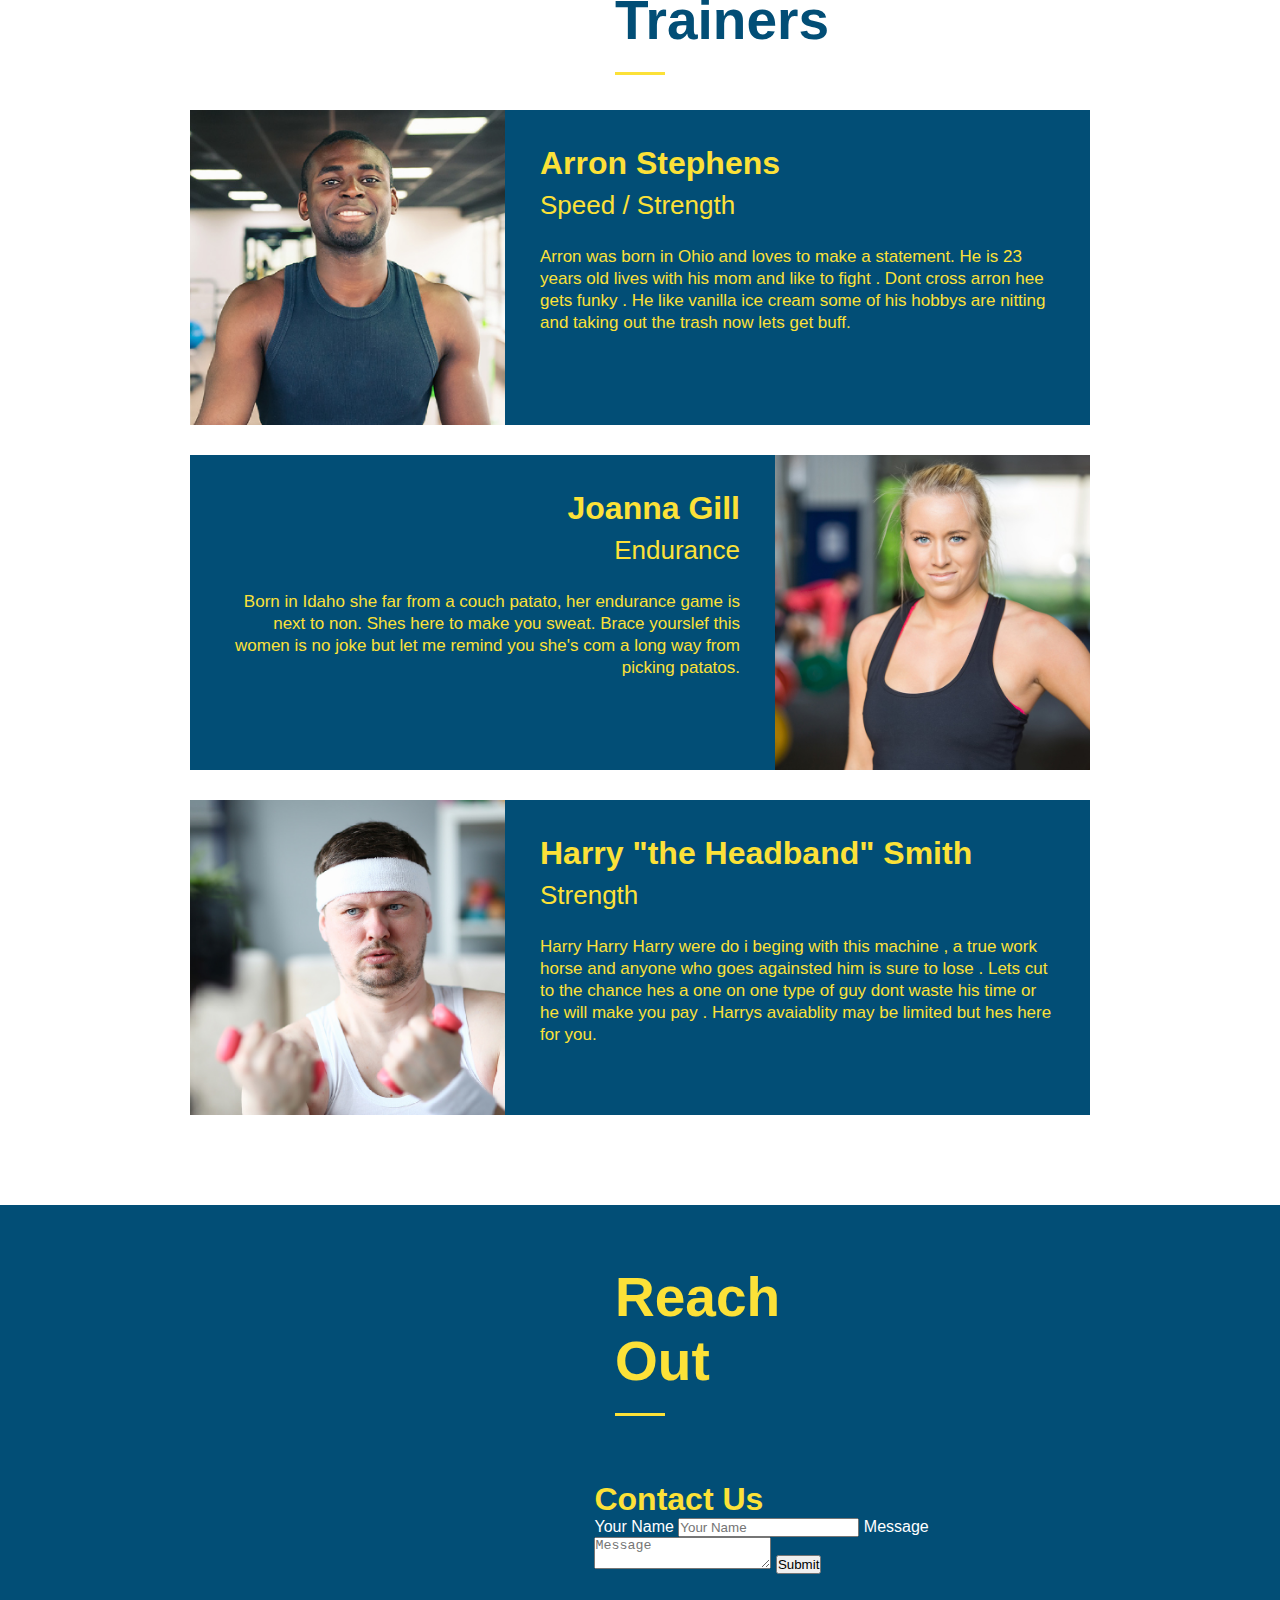
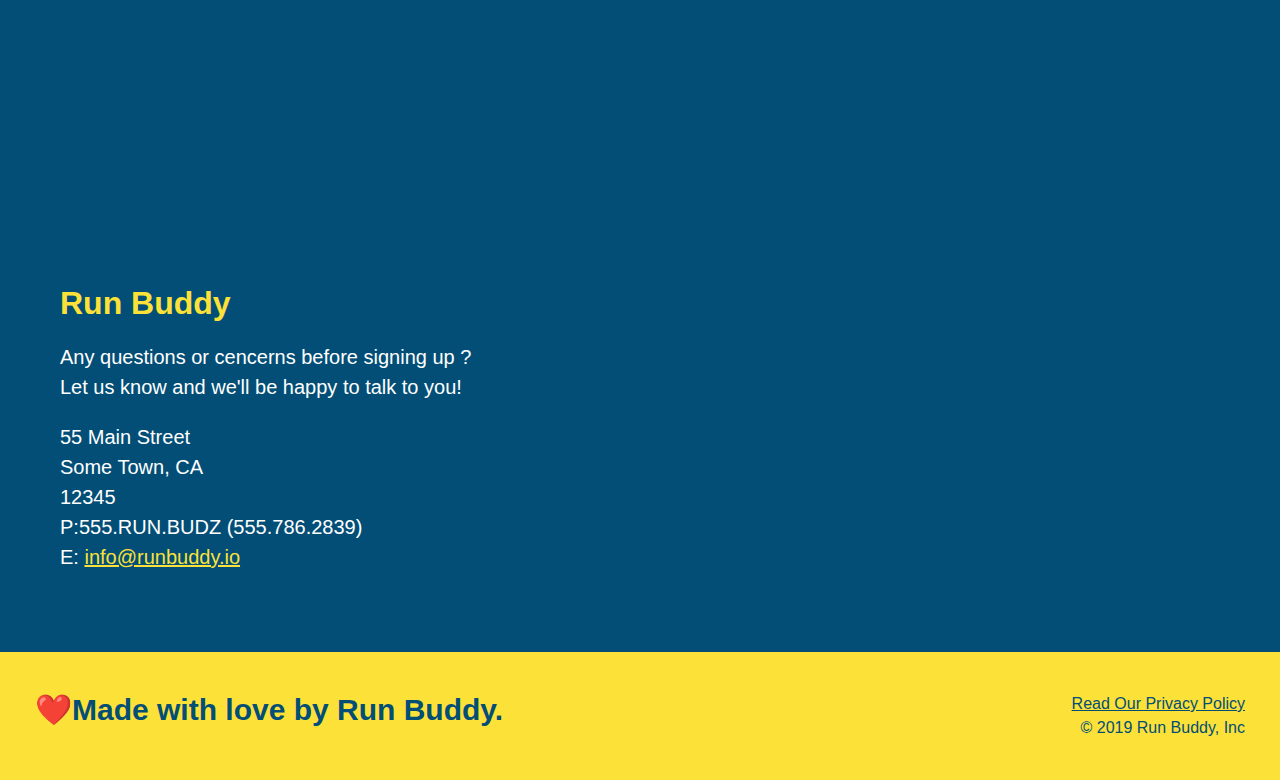
==== commit 0c11e102: "took away items from css to make flex more functional" ====
--- a/index.html
+++ b/index.html
@@ -68,16 +68,21 @@
 
     <!--what we do section-->
     <section id="what-we-do" class="intro">
-        <h2 class="section-title primary-border">What We Do</h2>
-        <p>
+        <div class="flex-row">
+            <h2 class="section-title primary-border">What We Do</h2>
+        </div>
+        <div class="flex-row">
+            <p>
             Butcher selfies like its noones bussiness get ripped today!
-        </p>
+             </p>
+        </div>
     </section>
 
     <!--what you do section-->
     <section id="what-you-do" class="steps" >
-        <h2 class="section-title secondary-border">What You Do</h2>
-        
+        <div class="flex-row">
+            <h2 class="section-title secondary-border">What You Do</h2>
+        </div>
         <div>
             <!-- Insert this img element-->
             <img src="./images/step-1.svg" alt="step 1 photo">
@@ -106,7 +111,9 @@
 
     <!--meet the trainers section-->
     <section id="your-trainers" class="trainers">
-        <h2 class="section-title primary-border">Meet The Trainers</h2>
+        <div class="flex-row"> 
+            <h2 class="section-title primary-border">Meet The Trainers</h2>
+        </div>    
         <article class="trainer">
             <img src="./images/trainer-1.jpg" alt="Arron in workout clothing ready to pump iron">
             <div class="trainer-bio text-left">
@@ -138,12 +145,14 @@
 
     <!--reach out section-->
     <section id="reach-out" class="contact">
-        <h2 class="section-title secondary-border">Reach Out</h2>
+        <div class="flex-row">
+            <h2 class="section-title secondary-border">Reach Out</h2>
+        </div>    
         <div class="contact-info">
             <div>
                 <iframe src="https://www.google.com/maps/embed?pb=!1m18!1m12!1m3!1d3018.977579186247!2d-73.95076554893997!3d40.82845613831803!2m3!1f0!2f0!3f0!3m2!1i1024!2i768!4f13.1!3m3!1m2!1s0x89c2f662baf29689%3A0xa986b7faf812b884!2sThe%20Honey%20Well!5e0!3m2!1sen!2sus!4v1634683342871!5m2!1sen!2sus"  style="border:0;" allowfullscreen="" loading="lazy"></iframe>
             </div>
-            <div class="contact-info">
+            <div class="contact-form">
                 <h3>Contact Us</h3>
                 <form>
                     <label for="contact-name">Your Name</label>
--- a/assets/12style.css
+++ b/assets/12style.css
@@ -15,6 +15,9 @@
 header {
     padding: 20px 35px;
     background-color: #39a6b2;
+    display: flex;
+    justify-content: space-between;
+    flex-wrap: wrap;
 }
 
 header h1 {
@@ -22,7 +25,7 @@
     font-size: 36px;
     color: #fce138;
     margin: 0;
-    display: inline;
+    
 }
 
 header a {
@@ -31,35 +34,42 @@
 }
 
 header nav {
-    float: right;
+    
     margin: 7px 0;
 }
 header nav ul li{
+    display: flex ;
+    flex-wrap: wrap;
+    justify-content: space-between;
+    align-items: center;
+    list-style: none;
     display: inline;
-
 }
 
 header nav ul li a{
     
-    margin: 0 15px;
+    margin: 0 30px;
     font-weight: lighter;
-    font-size: 15px;
+    font-size: 1.55vw;
 }
 footer {
     background-color: #fce138;
     width: 100%;
     padding: 40px 35px;
+    display: flex;
+    justify-content: space-between;
+    flex-wrap: wrap;
 }
 
 footer h2 {
-    display: inline;
+    
     color: #024e76;
     font-size: 30px;
     margin: 0;
 }
 
 footer div {
-    float: right;
+    
     line-height: 1.5;
     text-align: right;
     
@@ -79,19 +89,21 @@
     background-image: url("../images/hero-bg.jpeg");
     background-size: cover;
     background-position: center;
-    position: relative;
-    height: 600px;
+    display: flex;
+    justify-content: center;
+    flex-wrap: wrap;
+    
 }
 /* hero style end */
 .hero-form{
     border: 3px solid  #024e76;
     background-color: #fce138;
     padding: 20px;
-    width: 500px;
-    color: #024e76;
-    position: absolute;
-    bottom: 120px;
-    right: 140px;
+    width: 40%;
+    color: #024e76;
+    margin: 3.5%;
+    
+    
 }
 
 .hero-form h3{
@@ -123,18 +135,34 @@
     font-size: 16px;
     border: none;
     padding: 10px 20px;
-
+}
+
+.hero-cta {
+    width: 35%;
+    text-align: right;
+    margin: 3.5%;
+    color: #fff;
+    font-size: 18px;
+    line-height: 1.3;
+
+}
+
+.hero-cta h2 {
+    font-style: italic;
+    font-size: 55px;
+    color: #fce138;
 }
 /* Hero STyles end*/
 
 /* Starting of footer section*/
 .section-title {
     font-size: 55px;
-    display: inline-block;
-    padding: 0 100px 20px 100px;
     border-bottom: 3px solid;
-    margin-bottom:35px;
-    color: #024e76;
+    color: #024e76;
+    padding-bottom: 20px;
+    text-align: center;
+    margin: 0 auto 35px auto;
+    width: 50px;
    
 }
 
@@ -149,7 +177,7 @@
 
 /* intro styleing */
  .intro {
-    text-align: center;
+    
 }
 
  .intro p {
@@ -159,12 +187,13 @@
      font-size: 20px;
      /* adding marginbg 0 auto will center the text */
      margin: 0 auto;
+     text-align: center;
  }
 
  /* steps sections for what you do */
 
  .steps { 
-     text-align: center;
+     
      background-color: #fce138;
  }
 
@@ -196,7 +225,7 @@
 
 /* Trainers section  starts*/
 .trainers {
-    text-align: center;
+   
 }
 
 .trainer {
@@ -237,7 +266,7 @@
 
 /* Reach Out Styles Start*/
 .contact {
-    text-align: center;
+    
     background: #024e76;
     
 }
@@ -289,3 +318,6 @@
     text-align: right;
 }
 
+.flex-row {
+    display:flex ;
+}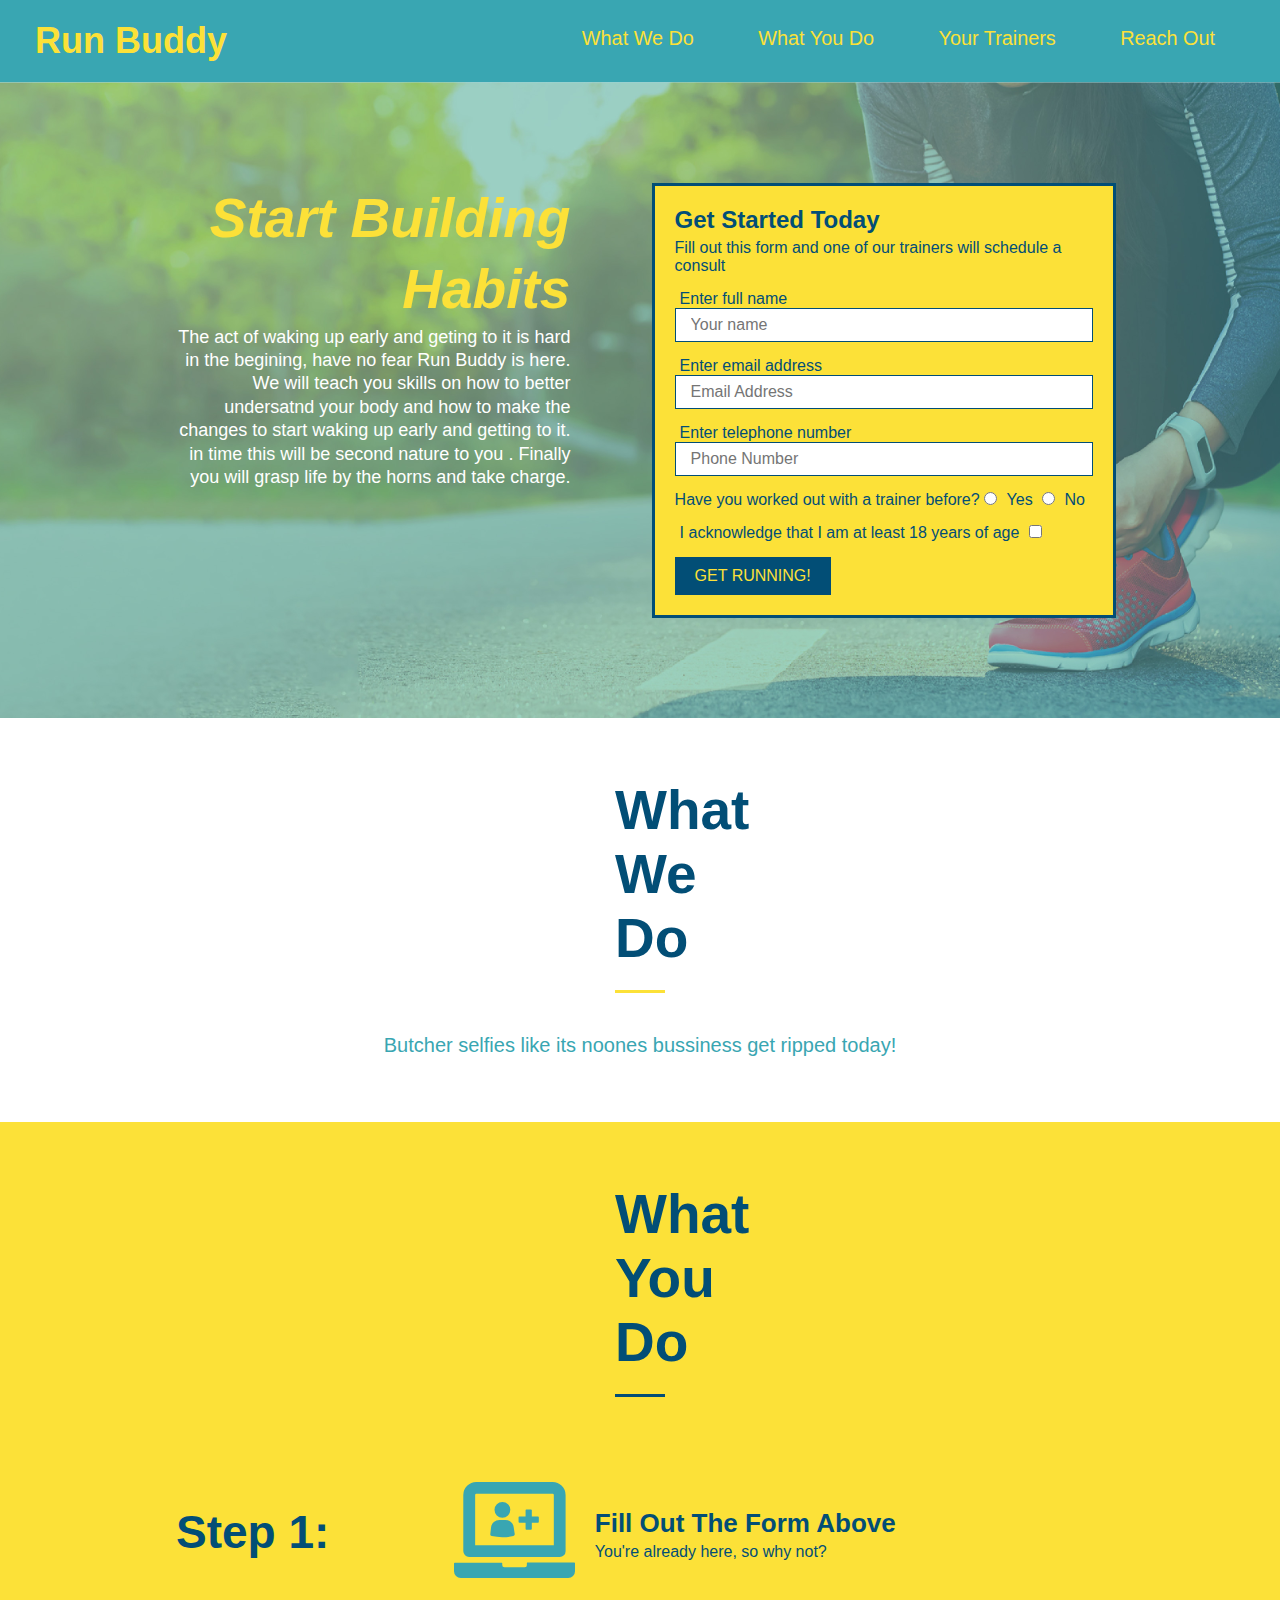
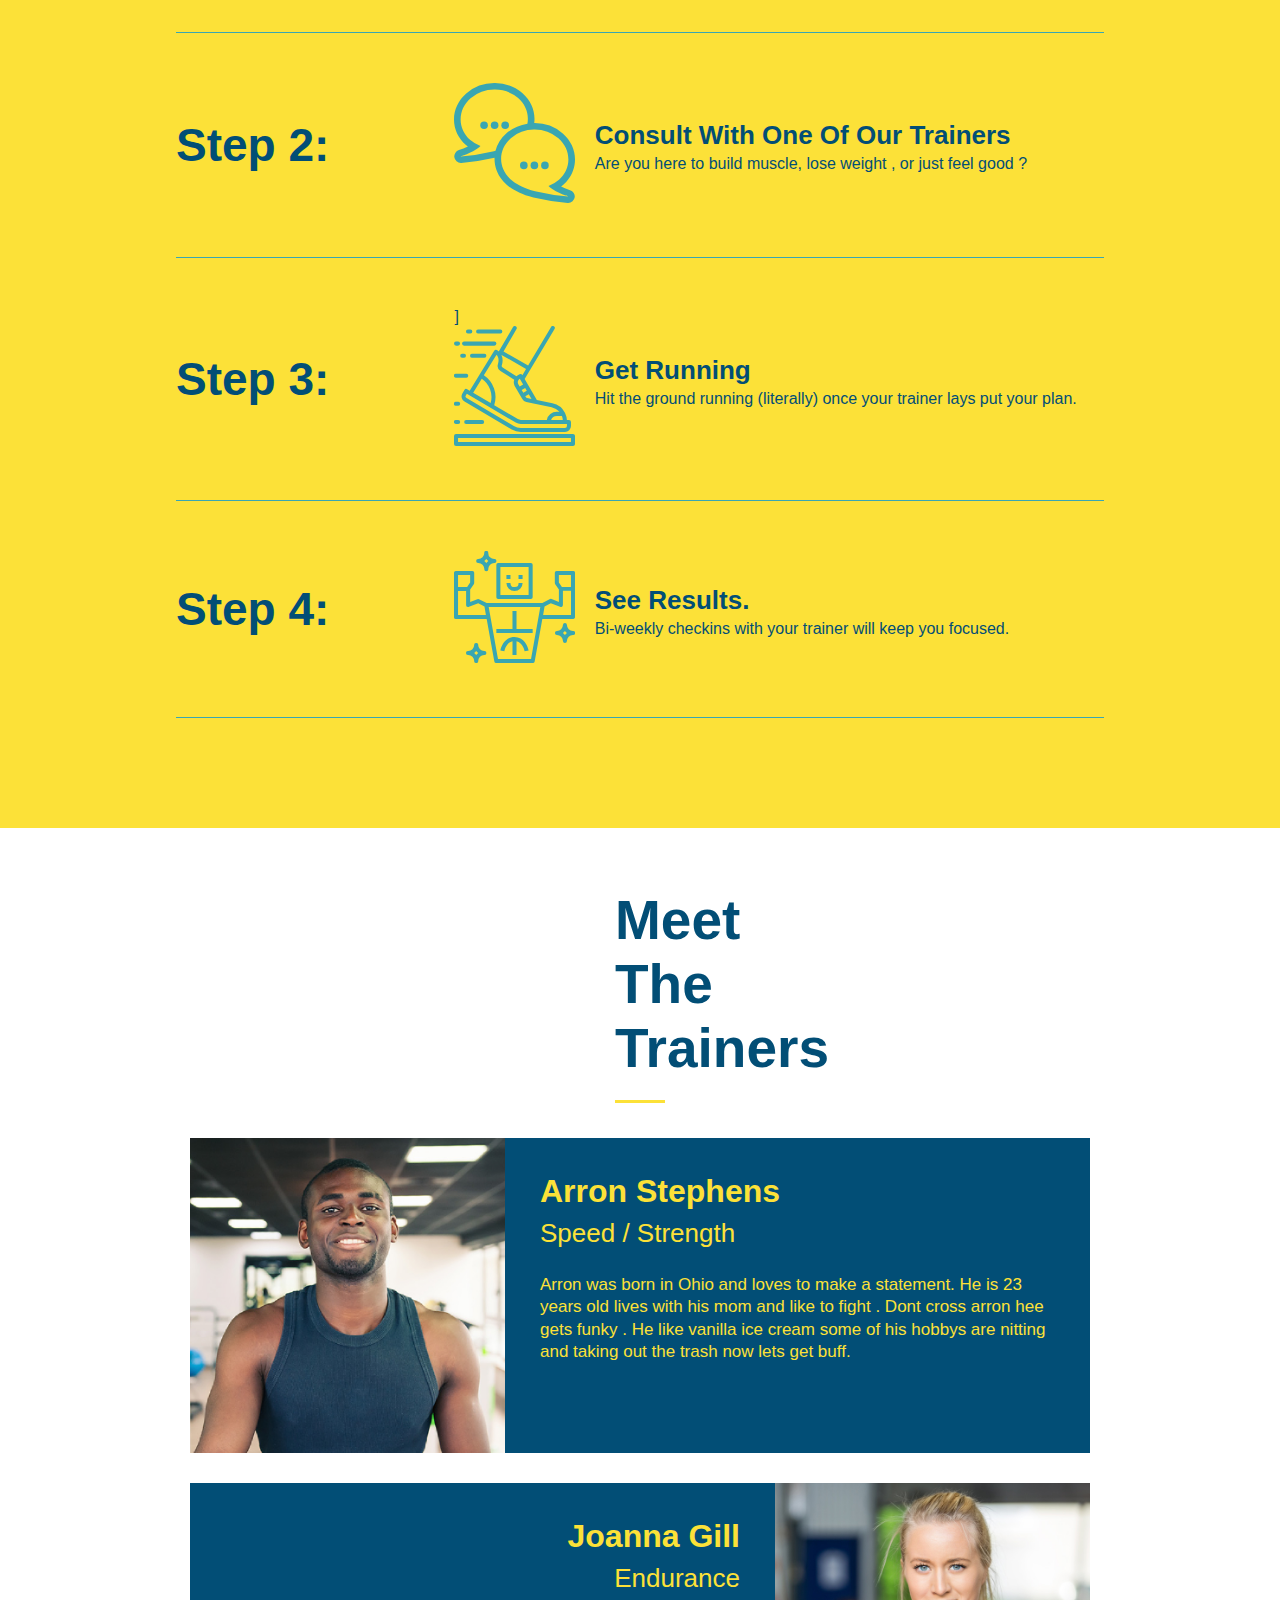
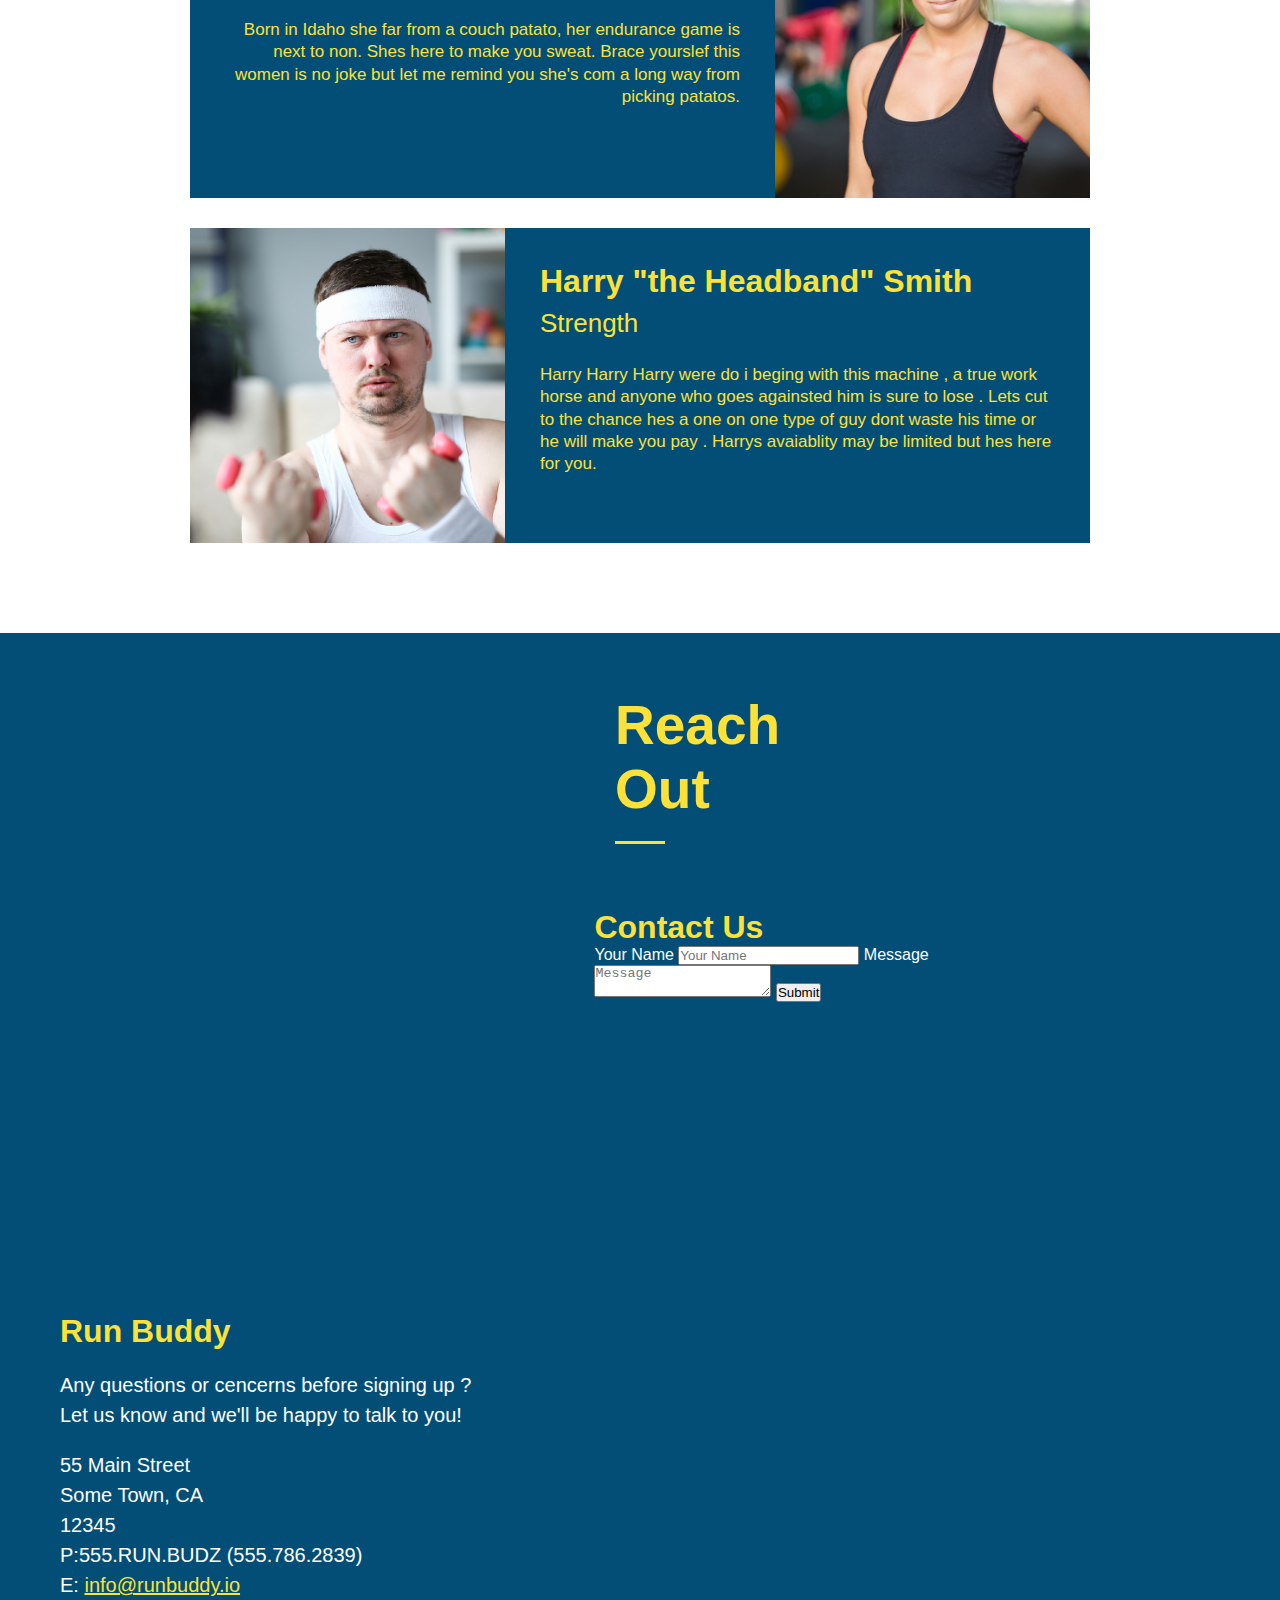
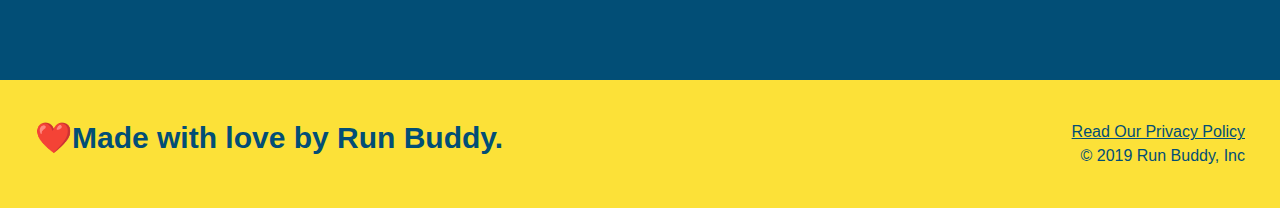
==== commit 8f5ccb8f: "flebox update to css sheet" ====
--- a/index.html
+++ b/index.html
@@ -83,29 +83,57 @@
         <div class="flex-row">
             <h2 class="section-title secondary-border">What You Do</h2>
         </div>
-        <div>
+        <div class="step">
             <!-- Insert this img element-->
-            <img src="./images/step-1.svg" alt="step 1 photo">
-            <h3>Step 1: <span>Fill Out the Form Above.</span> </h3>
-            <p>You're already here, so why not?</p>
-        </div>
-
-        <div>
-            <img src="./images/step-2.svg" alt="Step 2 image">
-            <h3>Step 2: <span>Consult with One of Our Trainers</span></h3>
-            <p>Are you here to build muscle, lose weight , or just feel good ?</p>
-        </div>
-
-        <div>
-            <img src="./images/step-3.svg" alt="step 3 image">
-            <h3>Step 3: <span>Get Running.</span></h3>
-            <p>Hit the ground running (literally) once your trainer lays put your plan.</p>
-        </div>
-
-        <div>
-            <img src="./images/step-4.svg" alt="step 4 image">
-            <h3>Step 4: <span>See Results.</span></h3>
-            <p>Bi-weekly checkins with your trainer will keep you focused.</p>
+            <h3>Step 1:</h3>
+            <div class="step-info">
+                <div class="step-img">
+                <img src="./images/step-1.svg" alt="step 1 photo">
+                </div>
+                <div class="step-text">
+                     <h4>Fill Out The Form Above</h4>
+                     <p>You're already here, so why not?</p>
+                </div>
+            </div>
+        </div>
+
+        <div class="step">
+            <h3>Step 2:</h3>
+            <div class="step-info">
+                <div class="step-img">
+                <img src="./images/step-2.svg" alt="Step 2 image">
+                </div>
+                <div class="step-text">
+                    <h4>Consult With One Of Our Trainers</h4>
+                    <p>Are you here to build muscle, lose weight , or just feel good ?</p>
+                </div>
+            </div>
+        </div>
+
+        <div class="step">
+            <h3>Step 3:</h3>
+            <div class="step-info">
+                <div class="step-img">]
+                    <img src="./images/step-3.svg" alt="step 3 image">
+                </div>
+                <div class="step-text">
+                    <h4>Get Running</h4>
+                    <p>Hit the ground running (literally) once your trainer lays put your plan.</p>
+                </div>
+            </div>
+        </div>
+
+        <div class="step"> 
+            <h3>Step 4:</h3>
+            <div class="step-info">
+                <div class="step-img">
+                     <img src="./images/step-4.svg" alt="step 4 image">
+                </div>
+                <div class="step-text">
+                    <h4>See Results.</h4>
+                    <p>Bi-weekly checkins with your trainer will keep you focused.</p>
+                </div>
+            </div>
         </div>
     </section>
 
--- a/assets/12style.css
+++ b/assets/12style.css
@@ -197,30 +197,58 @@
      background-color: #fce138;
  }
 
- .steps div {
-     margin-bottom: 80px;
+ .step {
+     margin: 50px auto;
+     padding-bottom: 50px;
+     width: 80%;
+     border-bottom: 1px solid #39a6b2;
+     display: flex;
+     flex-wrap: wrap;
+     align-items: center;
+     justify-content: space-between;
  }
 
- .steps img {
-    width: 15%;
-    margin: 10px 0;
- }
-
-.steps h3 {
+
+.step h3 {
     color: #024e76;
     font-size: 46px;
-    margin-top: 10px;
+    flex: 1 30%;
+}
+
+.step-info {
+    display: flex;
+    flex-wrap: wrap;
+    align-items: center;
+    flex: 2 70%;
+}
+
+.step-img {
+    flex: 1 12%;
+    margin-right: 20px;
+}
+
+.step-text {
+    flex: 12;
+}
+
+.step-img img {
+    max-width: 100%;
 }
 
 /* span to fix fontsize and target spacfic h1-h6 elements to better control the font size and other things etc*/
-.steps span {
-    font-size: 38px;
-}
-
-.steps p {
+.
+
+.step-text p {
     color: #39a6b2;
-    font-size: 23px;
-}
+    font-size: 18px;
+}
+
+.step-text h4 {
+    font-size: 26px;
+    line-height: 1.5;
+    color: #024e76;
+}
+
 
 
 /* Trainers section  starts*/
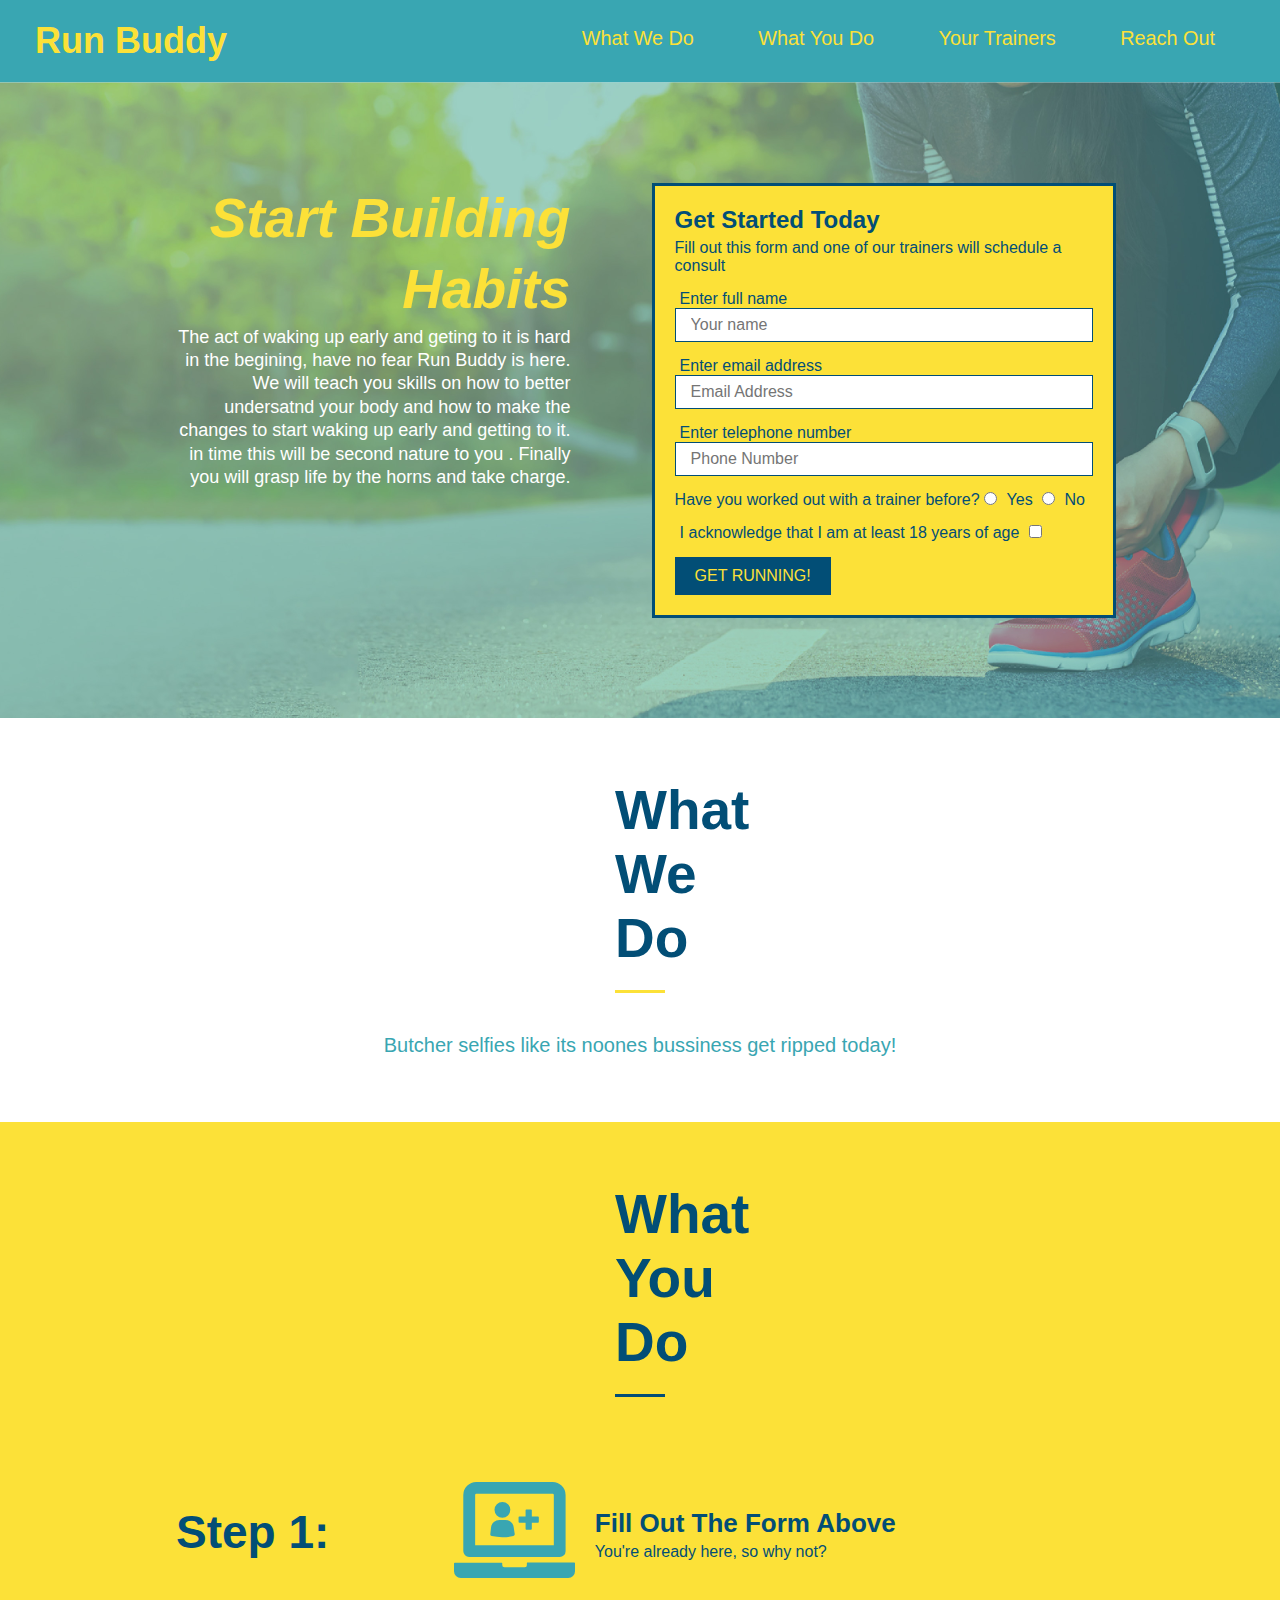
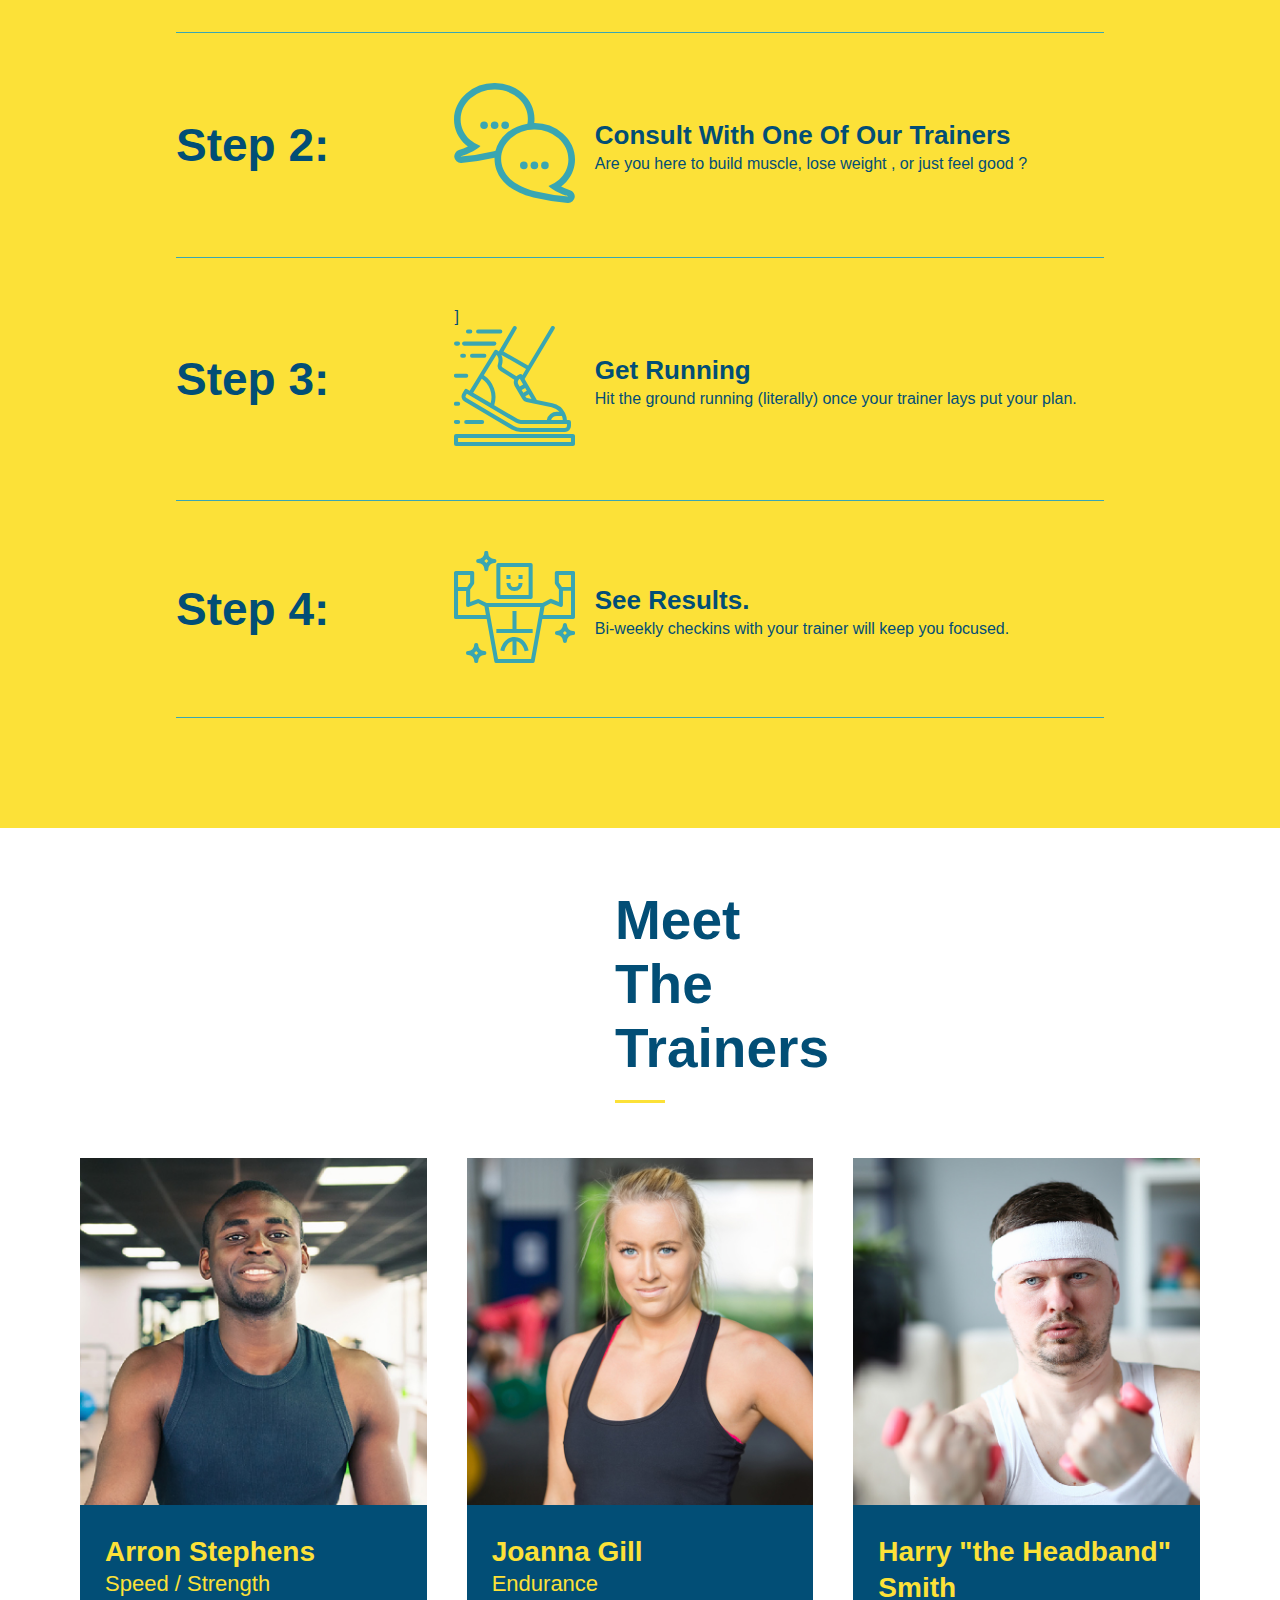
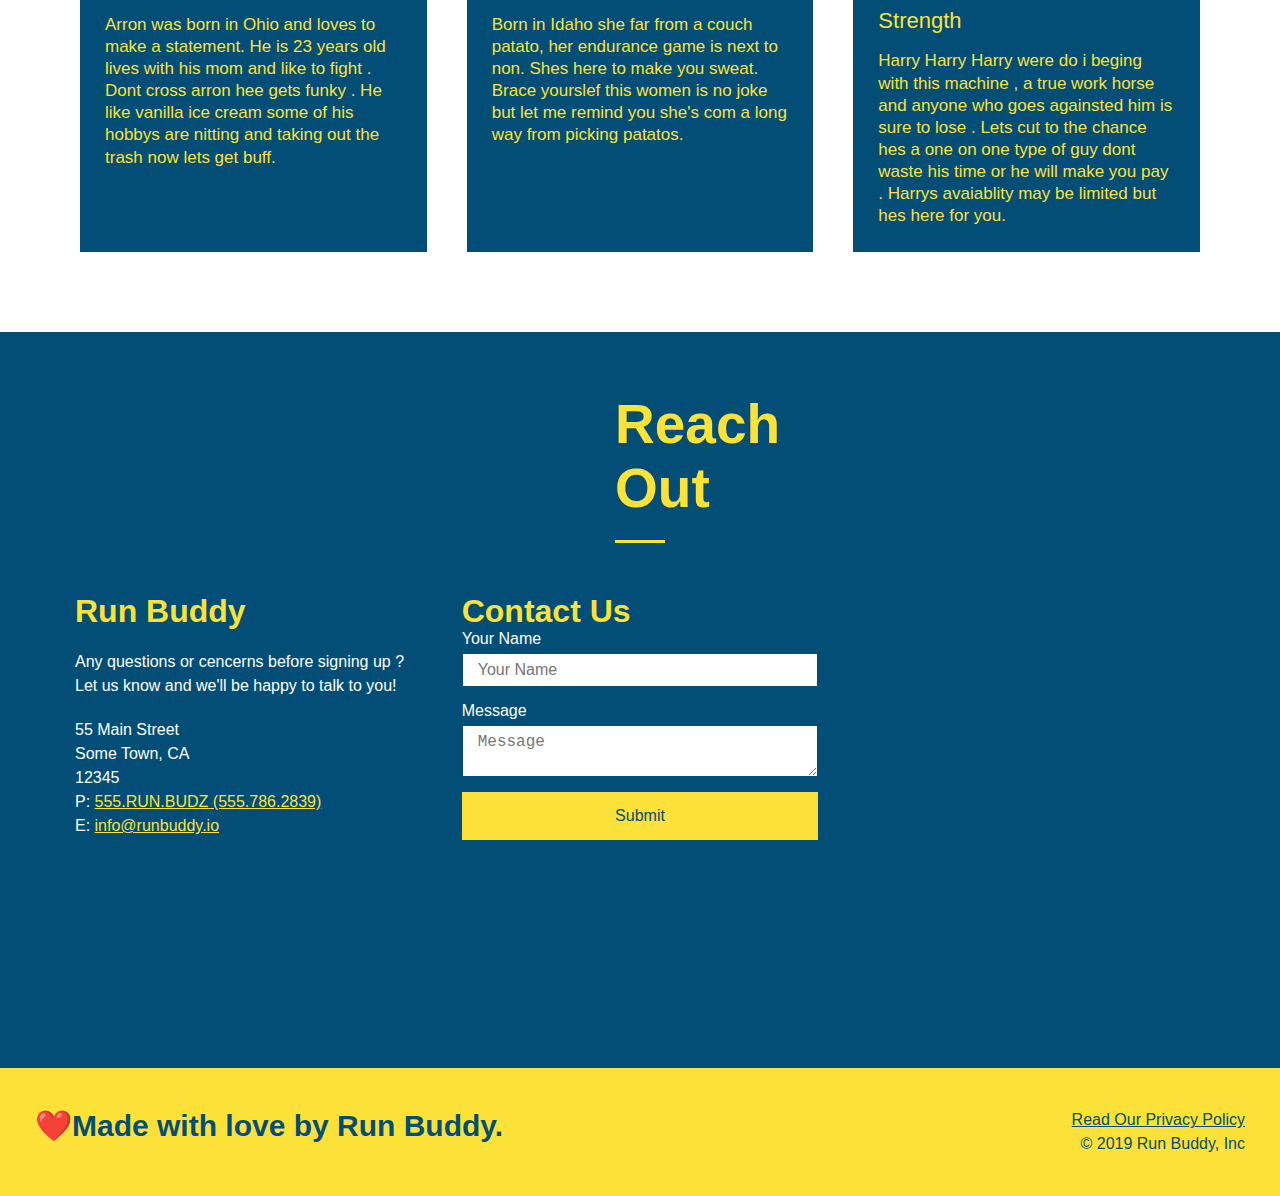
==== commit 8ec69023: "finished flexbox adding to all sections and webpage" ====
--- a/index.html
+++ b/index.html
@@ -138,37 +138,39 @@
     </section>
 
     <!--meet the trainers section-->
-    <section id="your-trainers" class="trainers">
+    <section id="your-trainers">
         <div class="flex-row"> 
             <h2 class="section-title primary-border">Meet The Trainers</h2>
-        </div>    
+        </div> 
+    <div class="trainers">     
         <article class="trainer">
             <img src="./images/trainer-1.jpg" alt="Arron in workout clothing ready to pump iron">
-            <div class="trainer-bio text-left">
-                <h3>Arron Stephens</h3>
-                <h4>Speed / Strength </h4>
+            <div class="trainer-bio">
+                <h3 class="trainer-name">Arron Stephens</h3>
+                <h4 class="trainer-role">Speed / Strength </h4>
                 <p>Arron was born in Ohio and loves to make a statement.  He is 23 years old lives with his mom and like to fight . Dont cross arron hee gets funky . He like vanilla ice cream some of his hobbys are nitting and taking out the trash now lets get buff.</p>
             </div>
         </article>
 
         <article class="trainer">
-            <div class="trainer-bio text-right">
-                <h3>Joanna Gill</h3>
-                <h4>Endurance</h4>
+            <img src="./images/trainer-2.jpg" alt="Joanna in work out gear ready to take names">
+            <div class="trainer-bio ">
+                <h3 class="trainer-name">Joanna Gill</h3>
+                <h4 class="trainer-role">Endurance</h4>
                 <p>Born in Idaho she far from a couch patato, her endurance game is next to non. Shes here to make you sweat. Brace yourslef this women is no joke but let me remind you she's com a long way from picking patatos.
                 </p>
             </div>
-                 <img src="./images/trainer-2.jpg" alt="Joanna in work out gear ready to take names">
         </article>
 
         <article class="trainer">
             <img src="./images/trainer-3.jpg" alt="Harry Smith pumping wieght showing you the goods">
-            <div class="trainer-bio text-left">
-            <h3>Harry "the Headband" Smith</h3>
-            <h4>Strength</h4>
+            <div class="trainer-bio">
+            <h3 class="trainer-name">Harry "the Headband" Smith</h3>
+            <h4 class="trainer-role">Strength</h4>
             <p>Harry Harry Harry were do i beging with this machine , a true work horse and anyone who goes againsted him is sure to lose . Lets cut to the chance hes a one on one type of guy dont waste his time or he will make you pay . Harrys avaiablity may be limited but hes here for you.</p>
         </div>
         </article>
+    </div>
     </section>
 
     <!--reach out section-->
@@ -178,8 +180,21 @@
         </div>    
         <div class="contact-info">
             <div>
-                <iframe src="https://www.google.com/maps/embed?pb=!1m18!1m12!1m3!1d3018.977579186247!2d-73.95076554893997!3d40.82845613831803!2m3!1f0!2f0!3f0!3m2!1i1024!2i768!4f13.1!3m3!1m2!1s0x89c2f662baf29689%3A0xa986b7faf812b884!2sThe%20Honey%20Well!5e0!3m2!1sen!2sus!4v1634683342871!5m2!1sen!2sus"  style="border:0;" allowfullscreen="" loading="lazy"></iframe>
-            </div>
+                <h3>Run Buddy</h3>
+                <p>
+                    Any questions or cencerns before signing up ?
+                    <br>
+                    Let us know and we'll be happy to talk to you!
+                </p>
+                <address>
+                    55 Main Street <br>
+                    Some Town, CA <br>
+                    12345 <br>
+                    P: <a href="tel:555.786.2839">555.RUN.BUDZ (555.786.2839)</a> <br>
+                    E: <a href="mailto:info@runbuddy.io">info@runbuddy.io</a>
+                </address>
+            </div>
+
             <div class="contact-form">
                 <h3>Contact Us</h3>
                 <form>
@@ -192,24 +207,11 @@
                     <button type="submit">Submit</button>
                 </form>   
             </div>
-        </div>
-
-        <div class="contact-info">
-            <h3>Run Buddy</h3>
-            <p>
-                Any questions or cencerns before signing up ?
-                <br>
-                Let us know and we'll be happy to talk to you!
-            </p>
-            <address>
-                55 Main Street <br>
-                Some Town, CA <br>
-                12345 <br>
-                P:555.RUN.BUDZ (555.786.2839) <br>
-                E: <a href="mailto:info@runbuddy.io">info@runbuddy.io</a>
-            </address>
-        </div>
-
+
+                <iframe src="https://www.google.com/maps/embed?pb=!1m18!1m12!1m3!1d3018.977579186247!2d-73.95076554893997!3d40.82845613831803!2m3!1f0!2f0!3f0!3m2!1i1024!2i768!4f13.1!3m3!1m2!1s0x89c2f662baf29689%3A0xa986b7faf812b884!2sThe%20Honey%20Well!5e0!3m2!1sen!2sus!4v1634683342871!5m2!1sen!2sus"  style="border:0;" allowfullscreen="" loading="lazy"></iframe>
+            
+            
+        </div>
     </section>
 
     </nav>
--- a/assets/12style.css
+++ b/assets/12style.css
@@ -163,6 +163,7 @@
     text-align: center;
     margin: 0 auto 35px auto;
     width: 50px;
+    
    
 }
 
@@ -253,42 +254,48 @@
 
 /* Trainers section  starts*/
 .trainers {
+    width: 100%;
+    margin: 0 auto;
+    display: flex;
+    flex-wrap: wrap;
+    justify-content: space-around;
    
 }
 
 .trainer {
-    width: 900px;
-    margin: 0 auto 30px auto;
+    
+    margin: 20px;
     background: #024e76;
     color: #fce138;
-    overflow: auto;
+    flex: 1;
+    
 }
 
 .trainers img {
-    width: 35%;
-    float: left;
+    width: 100%;
+    
 }
 
 .trainer-bio {
-    padding: 35px;
-    float: left;
-    width: 65%;
+    padding: 25px;
+   
+    line-height: 1.3;
 }
 
 .trainer-bio h3 {
-    font-size: 32px;
-    margin-bottom: 8px;
+    font-size: 28px;
+    
 }
 
 .trainer-bio h4 {
     font-weight: lighter;
-    font-size: 26px;
-    margin-bottom: 25px;
+    font-size: 22px;
+    margin-bottom: 15px;
 }
 
 .trainer-bio p {
     font-size: 17px;
-    line-height: 1.3;
+    
 }
 
 
@@ -299,22 +306,28 @@
     
 }
 
+.contact-info > * {
+    flex: 1;
+    margin: 15px;
+}
+
+.contact-info {
+    display: flex;
+    justify-content: space-between;
+    flex-wrap: wrap;
+}
+
 .contact h2 {
     color: #fce138;
 }
 
 .contact-info iframe {
-    width: 400px;
+
     height: 400px;
     
 }
 
 .contact-info div {
-    width: 410px;
-    display: inline-block;
-    vertical-align: top;
-    text-align: left;
-    margin: 30px 0 0 60px;
     color:white;
 }
 
@@ -326,15 +339,35 @@
 .contact-info p, .contact-info address {
     margin: 20px 0;
     line-height: 1.5;
-    font-size: 20px;
+    font-size: 16px;
     font-style: normal;
     color: white;
-    
-
 }
 
 .contact-info a {
     color: #fce138;
+}
+
+.contact-form input, .contact-form textarea {
+    border: 1px solid #024e76;
+    display: block;
+    padding: 7px 15px;
+    font-size: 16px;
+    color: #024e76;
+    width: 100%;
+    margin-bottom: 15px;
+    margin-top: 5px;
+}
+
+.contact-form button {
+    width: 100%;
+    border: none;
+    background-color: #fce138;
+    color: #024e76;
+    text-align: center;
+    padding: 15px;
+    font-size: 16px;
+
 }
 /* reach out styles end */
 
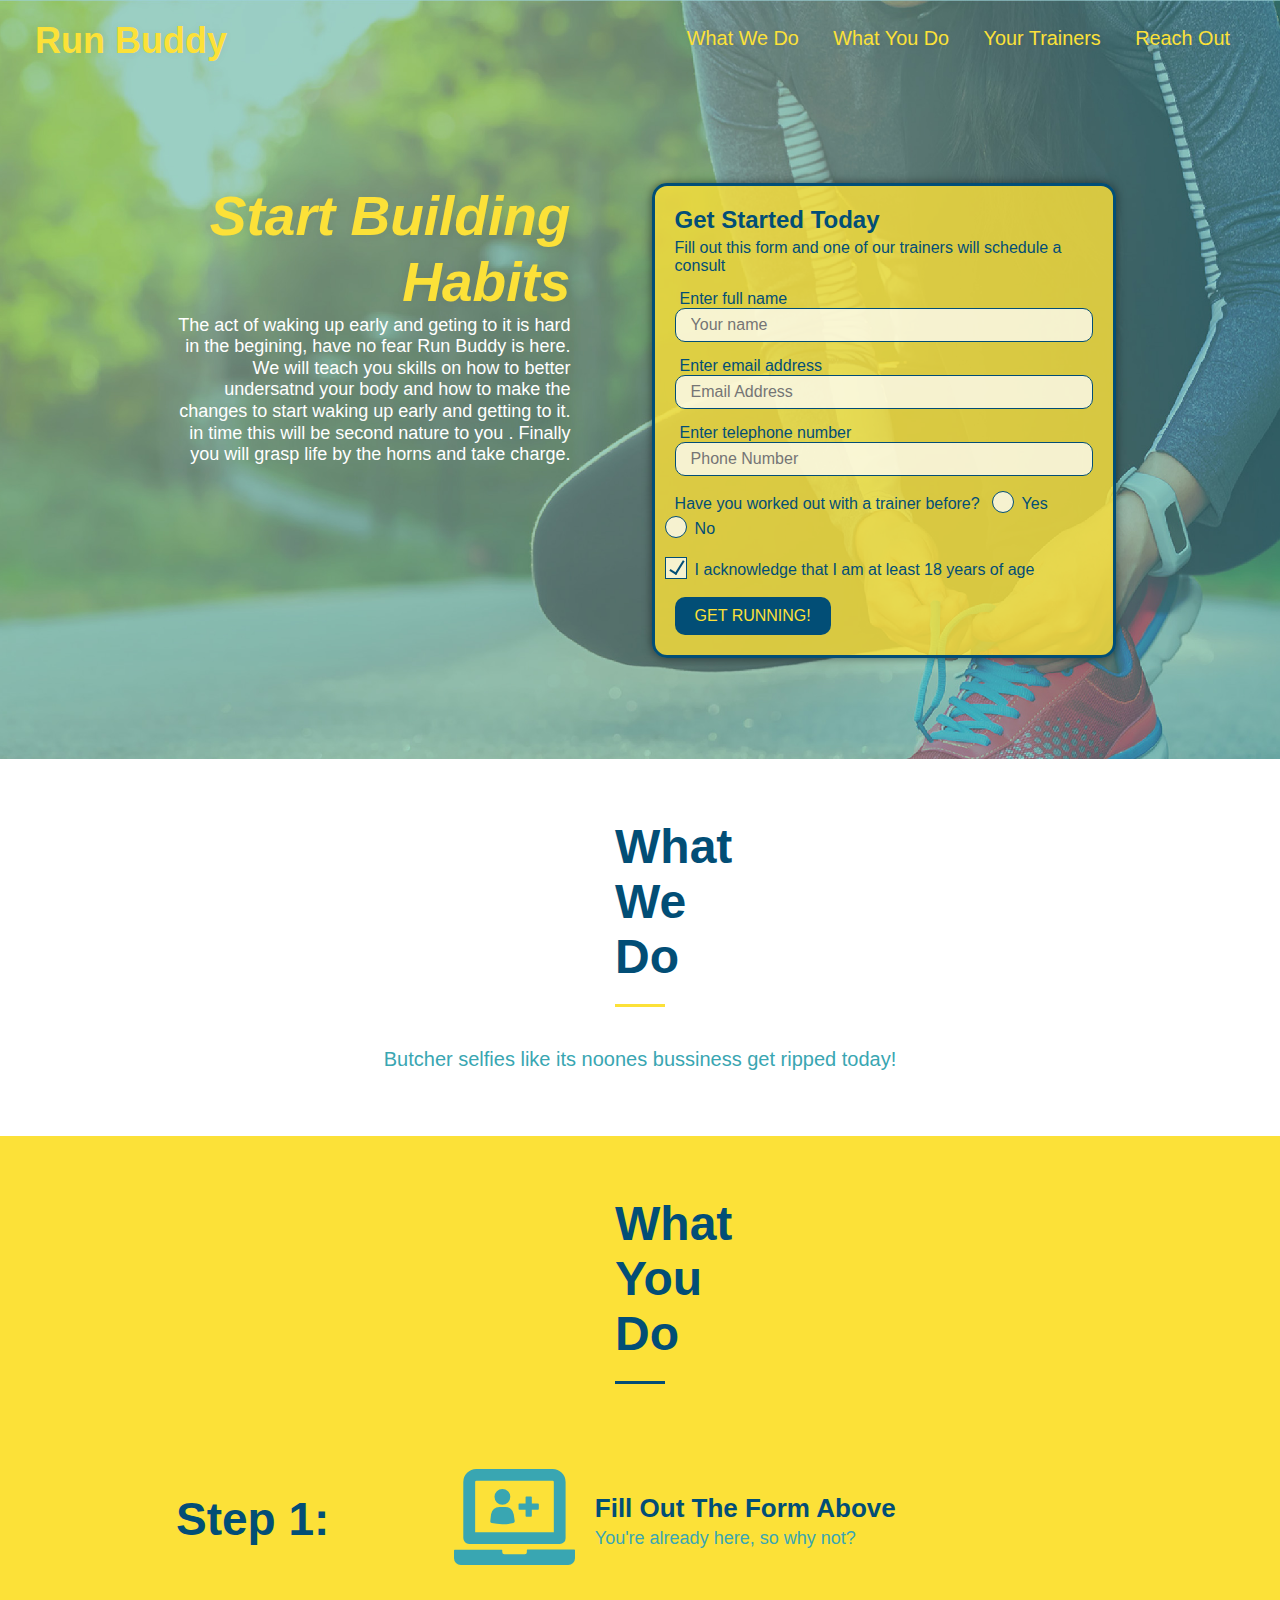
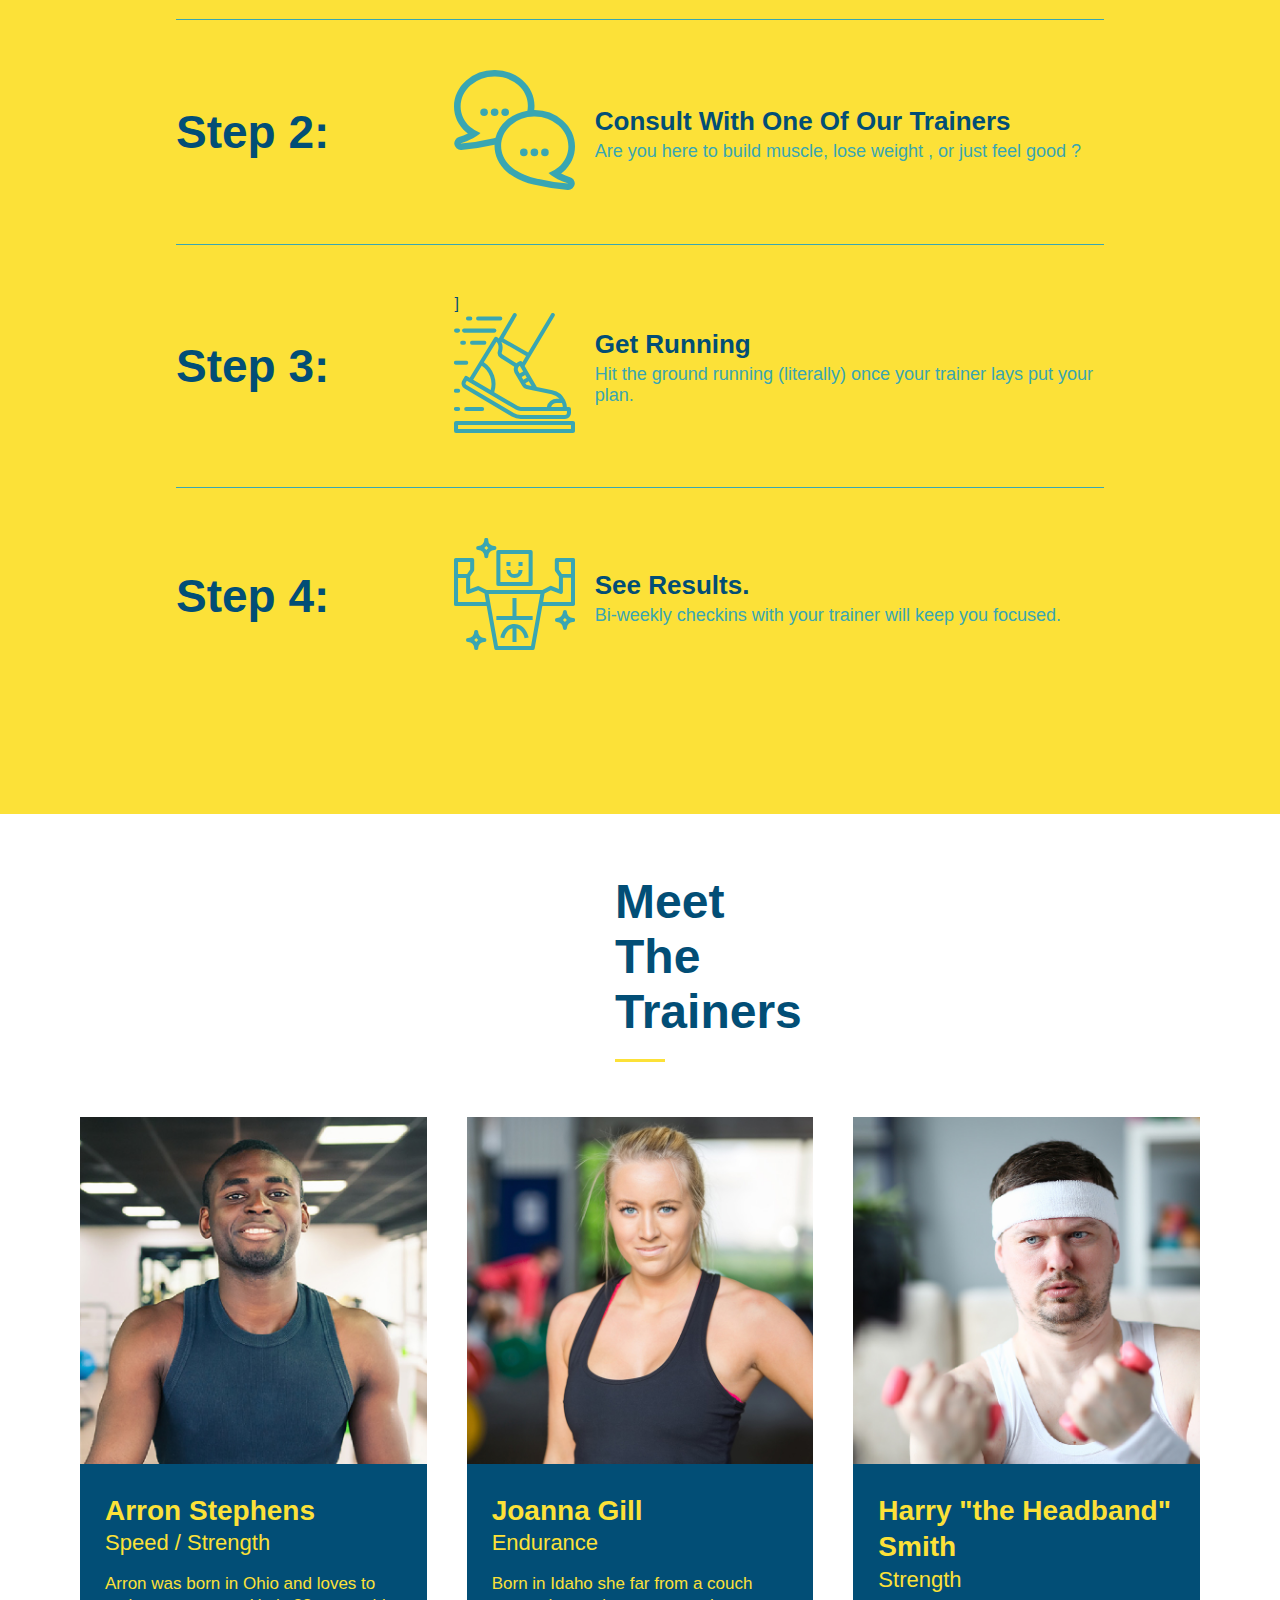
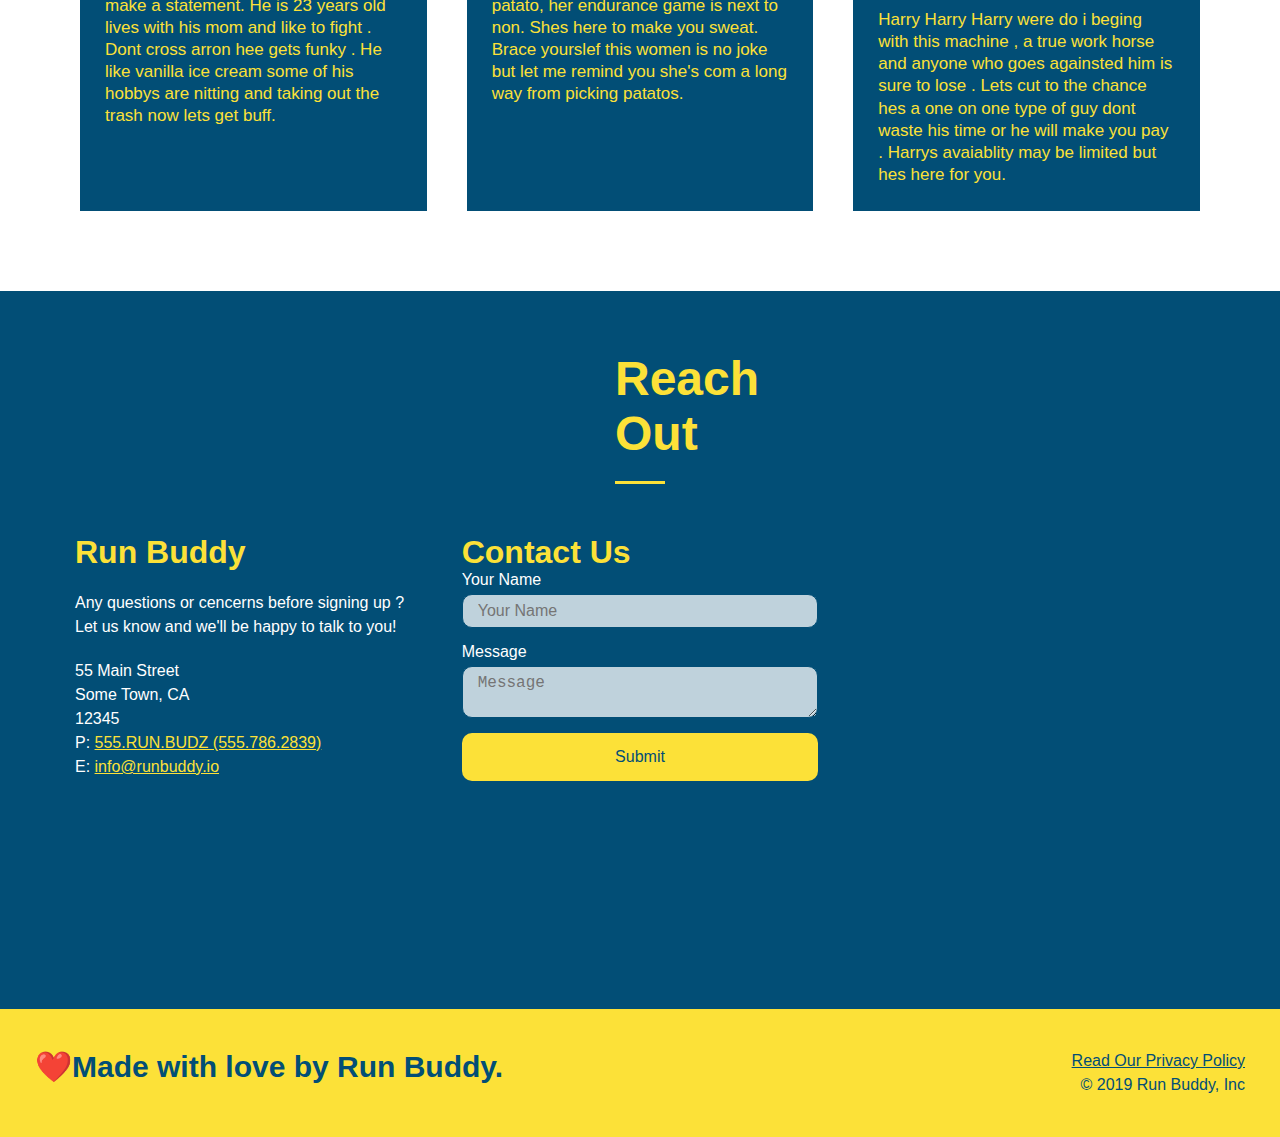
==== commit c7d74f0b: "final css touches" ====
--- a/index.html
+++ b/index.html
@@ -50,14 +50,20 @@
                 <input type="tel" placeholder="Phone Number" name="phone" id="phone" class="form-input">
                 <p>
                     Have you worked out with a trainer before?
-                    <input type="radio" name="trainer-confirm" id="trainer-yes">
-                    <label for="trainer-yes">Yes</label>
-                    <input type="radio" name="trainer-confirm" id="trainer-no">
-                    <label for="trainer-no">No</label>
+                    <span class="radio-wrapper">
+                        <input type="radio" name="trainer-confirm" id="trainer-yes">
+                        <label for="trainer-yes">Yes</label>
+                    </span>
+                    <span class="radio-wrapper">
+                        <input type="radio" name="trainer-confirm" id="trainer-no">
+                        <label for="trainer-no">No</label>
+                    </span> 
                 </p>
                 <p>
-                    <label for="checkbox">I acknowledge that I am at least 18 years of age</label>
-                    <input type="checkbox" name="age-comforirm" id="checkbox">
+                    <span class="checkbox-wrapper">
+                        <label for="checkbox">I acknowledge that I am at least 18 years of age</label>
+                        <input type="checkbox" name="age-comforirm" id="checkbox">
+                    </span>
                 </p>
                 <button type="submit">
                     GET RUNNING!
--- a/assets/12style.css
+++ b/assets/12style.css
@@ -1,4 +1,9 @@
-
+:root {
+    --primary-color: #fce138;
+    --secondary-color:#024e76;
+    --tertiary-color: #39a6b2;
+    
+}
 * {
     box-sizing: border-box;
     margin: 0;
@@ -14,29 +19,38 @@
 /* Padding can alos be appled  from (top,right,bottom,left) (20px,15px,30px,10px) same as padding-top 20px, padding-right 15px, padding-bottom 30px, padding-left 10px*/
 header {
     padding: 20px 35px;
-    background-color: #39a6b2;
+    background-color: var(--tertiary-color);
     display: flex;
     justify-content: space-between;
     flex-wrap: wrap;
+    position: sticky;
+    position: -webkit-sticky;
+    top: 0;
+    background-image: url("../images/hero-bg.jpeg");
+    background-size: cover;
+    background-position: 80%;
+    background-attachment: fixed;
+    z-index: 9999;
 }
 
 header h1 {
     font-weight: bold;
     font-size: 36px;
-    color: #fce138;
+    color: var(--primary-color);
     margin: 0;
-    
+    text-shadow: 0 0 10px rgba(0, 0, 0, .05);    
 }
 
 header a {
     text-decoration: none ;
-    color: #fce138;
+    color: var(--primary-color);
 }
 
 header nav {
     
     margin: 7px 0;
 }
+
 header nav ul li{
     display: flex ;
     flex-wrap: wrap;
@@ -46,14 +60,23 @@
     display: inline;
 }
 
-header nav ul li a{
-    
-    margin: 0 30px;
+header nav ul li a {
+    padding: 10px 15px;
     font-weight: lighter;
     font-size: 1.55vw;
-}
+    text-shadow: 0 0 10px rgba(0, 0, 0, .05);
+}
+
+header nav ul li a:hover {
+    background: var(--primary-color);
+    color: var(--secondary-color);
+    border-radius: 15px;
+    text-shadow: none;
+}
+
+/* Footer start */
 footer {
-    background-color: #fce138;
+    background-color: var(--primary-color);
     width: 100%;
     padding: 40px 35px;
     display: flex;
@@ -62,79 +85,35 @@
 }
 
 footer h2 {
-    
-    color: #024e76;
+    color: var(--secondary-color);
     font-size: 30px;
     margin: 0;
 }
 
 footer div {
-    
     line-height: 1.5;
     text-align: right;
-    
 }
 
 footer a {
-    color: #024e76;
-}
+    color: var(--secondary-color);
+}
+/* end of Footer*/
 
 /* Starting of sections*/
 section {
     padding: 60px;
-    
 }
 /* hero style start*/
 .hero {
     background-image: url("../images/hero-bg.jpeg");
     background-size: cover;
-    background-position: center;
+    background-position: 80%;
+    background-attachment: fixed;
     display: flex;
     justify-content: center;
     flex-wrap: wrap;
-    
-}
-/* hero style end */
-.hero-form{
-    border: 3px solid  #024e76;
-    background-color: #fce138;
-    padding: 20px;
-    width: 40%;
-    color: #024e76;
-    margin: 3.5%;
-    
-    
-}
-
-.hero-form h3{
-    font-size: 24px;
-    margin: 0;
-}
-
-.hero-form p {
-    margin: 5px 0px 15px 0px;
-}
-
-.form-input{
-    border: 1px solid #024e76;
-    display: block;
-    padding: 7px 15px;
-    font-size: 16px;
-    color: #024e76;
-    width: 100%;
-    margin-bottom: 15px;
-}
-
-.hero-form label {
-    margin: 0 5px;
-}
-
-.hero-form button {
-    color: #fce138;
-    background-color:#024e76;
-    font-size: 16px;
-    border: none;
-    padding: 10px 20px;
+    align-items: flex-start;    
 }
 
 .hero-cta {
@@ -143,47 +122,157 @@
     margin: 3.5%;
     color: #fff;
     font-size: 18px;
-    line-height: 1.3;
-
+    line-height: 1.2;
 }
 
 .hero-cta h2 {
     font-style: italic;
     font-size: 55px;
-    color: #fce138;
-}
+    color: var(--primary-color);
+    text-shadow: 0 0 10px rgba(0, 0, 0, .05);
+}
+
+.hero-form{
+    border: 3px solid var(--secondary-color);
+    background-color: rgba(252, 225,56, 0.8);
+    padding: 20px;
+    width: 40%;
+    color: var(--secondary-color);
+    margin: 3.5%;
+    box-shadow: 0 0 10px rgba(0, 0, 0, 0.5);
+    border-radius: 15px;
+    
+}
+
+.hero-form button:hover {
+    background-color: var(--secondary-color);
+}
+
+.hero-form h3{
+    font-size: 24px;
+    margin: 0;
+}
+
+.hero-form p {
+    margin: 5px 0 15px 0;
+}
+
+.form-input{
+    border: 1px solid var(--secondary-color);
+    display: block;
+    padding: 7px 15px;
+    font-size: 16px;
+    color: var(--secondary-color);
+    width: 100%;
+    margin-bottom: 15px;
+    border-radius: 10px;
+    background-color: rgba(255, 255, 255, 0.75);
+}
+
+.form-input:focus {
+    background-color: rgba(255, 255, 255, 1);
+    outline:none ;
+}
+
+.hero-form label {
+    margin: 0 5px;
+}
+
+.hero-form button {
+    color: var(--primary-color);
+    background-color:var(--secondary-color);
+    font-size: 16px;
+    border: none;
+    padding: 10px 20px;
+    border-radius: 10px;
+}
+
+.checkbox-wrapper input, .radio-wrapper input {
+    opacity: 0;
+}
+.checkbox-wrapper label, .radio-wrapper label {
+    position: relative;
+    left: 10px;
+    margin: 10px;
+    line-height: 1.6;
+}
+
+.checkbox-wrapper label::before, .radio-wrapper label::before {
+    content: "";
+    height: 20px;
+    width: 20px;
+    background: rgba(255, 255, 255, 0.75);
+    border: 1px solid var(--secondary-color);
+    position: absolute;
+    top: -4px;
+    left: -30px;
+}
+
+.radio-wrapper label::before{
+    border-radius: 50%;
+}
+
+.radio-wrapper label::after {
+    content: "";
+    width: 20px;
+    height: 20px;
+    border-radius: 50%;
+    background: var(--secondary-color);
+    position: absolute;
+    left: -29px;
+    top: -3px;
+    background-image: radial-gradient(circle,#39a6b2,#024e76);
+}
+
+.checkbox-wrapper label::after {
+    content: "";
+    height: 6px;
+    width: 14px;
+    border-left: 2px solid var(--secondary-color);
+    border-bottom: 2px solid var(--secondary-color);
+    position: absolute;
+    left:-26px;
+    top: 1px;
+    transform: rotate(-58deg);
+}
+
+.checkbox-wrapper input + label::after, .radio-wrapper input + label::after {
+    content: none;
+}
+
+.checkbox-wrapper input:checked + label::after,
+.radio-wrapper input:checked + label::after {
+    content: "";
+}
+
 /* Hero STyles end*/
 
 /* Starting of footer section*/
 .section-title {
-    font-size: 55px;
+    font-size: 48px;
     border-bottom: 3px solid;
-    color: #024e76;
+    color: var(--secondary-color);
     padding-bottom: 20px;
     text-align: center;
     margin: 0 auto 35px auto;
     width: 50px;
     
-   
 }
 
 .primary-border {
-    border-color: #fce138;
+    border-color: var(--primary-color);
 }
 
 .secodary-border {
-    border-color: #39a6b2;
+    border-color: var(--tertiary-color);
 }
 
 
 /* intro styleing */
- .intro {
-    
-}
 
  .intro p {
      line-height: 1.7;
-     color: #39a6b2;
+     color: var(--tertiary-color);
      width: 80%;
      font-size: 20px;
      /* adding marginbg 0 auto will center the text */
@@ -194,24 +283,27 @@
  /* steps sections for what you do */
 
  .steps { 
-     
-     background-color: #fce138;
+      background-color: var(--primary-color);
  }
 
  .step {
      margin: 50px auto;
      padding-bottom: 50px;
      width: 80%;
-     border-bottom: 1px solid #39a6b2;
      display: flex;
      flex-wrap: wrap;
      align-items: center;
      justify-content: space-between;
+     border-bottom: 1px solid var(--tertiary-color);
  }
 
+ .step:last-child {
+     border-bottom: none;
+ }
+
 
 .step h3 {
-    color: #024e76;
+    color: var(--secondary-color);
     font-size: 46px;
     flex: 1 30%;
 }
@@ -228,26 +320,24 @@
     margin-right: 20px;
 }
 
+.step-img img {
+    max-width: 100%;
+}
+
+
 .step-text {
     flex: 12;
 }
 
-.step-img img {
-    max-width: 100%;
-}
-
-/* span to fix fontsize and target spacfic h1-h6 elements to better control the font size and other things etc*/
-.
-
 .step-text p {
-    color: #39a6b2;
+    color:var(--tertiary-color);
     font-size: 18px;
 }
 
 .step-text h4 {
     font-size: 26px;
     line-height: 1.5;
-    color: #024e76;
+    color: var(--secondary-color);
 }
 
 
@@ -258,33 +348,28 @@
     margin: 0 auto;
     display: flex;
     flex-wrap: wrap;
-    justify-content: space-around;
-   
+    justify-content: space-around;  
 }
 
 .trainer {
-    
     margin: 20px;
-    background: #024e76;
-    color: #fce138;
+    background: var(--secondary-color);
+    color: var(--primary-color);
     flex: 1;
     
 }
 
 .trainers img {
-    width: 100%;
-    
+    width: 100%;  
 }
 
 .trainer-bio {
     padding: 25px;
-   
-    line-height: 1.3;
+   line-height: 1.3;
 }
 
 .trainer-bio h3 {
     font-size: 28px;
-    
 }
 
 .trainer-bio h4 {
@@ -295,15 +380,22 @@
 
 .trainer-bio p {
     font-size: 17px;
-    
 }
 
 
 /* Reach Out Styles Start*/
 .contact {
-    
-    background: #024e76;
-    
+    background:var(--secondary-color);
+}
+
+.contact h2 {
+    color: var(--primary-color);
+}
+
+.contact-info {
+    display: flex;
+    justify-content: space-between;
+    flex-wrap: wrap;
 }
 
 .contact-info > * {
@@ -311,20 +403,8 @@
     margin: 15px;
 }
 
-.contact-info {
-    display: flex;
-    justify-content: space-between;
-    flex-wrap: wrap;
-}
-
-.contact h2 {
-    color: #fce138;
-}
-
 .contact-info iframe {
-
     height: 400px;
-    
 }
 
 .contact-info div {
@@ -332,7 +412,7 @@
 }
 
 .contact-info h3 {
-    color: #fce138;
+    color: var(--primary-color);
     font-size: 32px;
 }
 
@@ -344,31 +424,46 @@
     color: white;
 }
 
-.contact-info a {
-    color: #fce138;
-}
-
 .contact-form input, .contact-form textarea {
-    border: 1px solid #024e76;
+    border: 1px solid var(--secondary-color);
     display: block;
     padding: 7px 15px;
     font-size: 16px;
-    color: #024e76;
+    color: var(--secondary-color);
     width: 100%;
     margin-bottom: 15px;
     margin-top: 5px;
+    border-radius: 10px;
+    background-color: rgba(255, 255, 255, .75);
+}
+
+.contact-form input:focus, .contact-form textarea:focus {
+    background-color: rgba(255, 255, 255, 1);
+    outline: none;
 }
 
 .contact-form button {
     width: 100%;
     border: none;
-    background-color: #fce138;
-    color: #024e76;
+    background-color: var(--primary-color);
+    color: var(--secondary-color);
     text-align: center;
     padding: 15px;
     font-size: 16px;
-
-}
+    border-radius: 10px;
+
+}
+
+.contact-form button:hover {
+    color: #fce138;
+    background: #39a6b2;
+}
+
+.contact-info a {
+    color: var(--primary-color);
+}
+
+
 /* reach out styles end */
 
 .text-left {
@@ -381,4 +476,116 @@
 
 .flex-row {
     display:flex ;
+}
+
+/* Media query for smaller desktop screens and smaller */
+@media screen and (max-width: 980px) {
+   header {
+       padding-bottom: 0;
+       justify-content: center;
+       position: relative;
+   }
+   
+   header h1 {
+       width: 100%;
+       text-align: center;
+   }
+   header nav ul {
+        margin-top: 20px;
+        width: 100%;
+        justify-content: center;
+   }
+
+   header nav ul li a {
+       font-size: 20px;
+   }
+
+   footer h2, footer div {
+       text-align: center;
+       width: 100%;
+   }
+
+   .hero-cta, .hero-form {
+       width: 100%;
+   }
+
+   .hero-cta {
+       text-align: center;
+   }
+
+   .section-title {
+       width: 80%;
+   }
+
+   .trainer {
+       flex: 0 70%;
+   }
+
+   .contact-info iframe {
+       flex: 1 100%;
+   }
+
+
+        /* this will be applied on any screen smaller than 980px*/
+        
+}
+
+/* Media Query for tablets and smaller*/
+
+@media screen and (max-width: 768px) {
+    section {
+        padding: 30px 15px;
+    }
+
+    .step h3 {
+        flex: 1 100%;
+        text-align: center;
+    }
+
+    .step-info {
+        flex: 2 100%;
+        text-align: center;
+        justify-content: center;
+    }
+
+    .step-img {
+        flex: 0 32%;
+        margin-right: 0;
+        margin-top: 15px;
+        margin-bottom: 15px;
+    }
+
+    .step-text {
+        flex: 100%;
+    }
+        /* this will be applied on any screen between 768px and 575px*/
+}
+
+
+/* Media Query for mobile phones and smaller */
+
+@media screen and (max-width: 575px) {
+    .hero-form button {
+        width: 100%;
+    }
+    .section-title {
+        width: 95%;
+    }
+    .intro o {
+        width: 100%;
+    }
+    .trainer {
+        flex: 0 100%;
+    }
+    .contact-info {
+        text-align: center;
+    } 
+    .contact-info > * {
+        flex: 0 100%;
+    }
+    .contact-form {
+        order: 3;
+    }
+    /* this will be applied on any screen smaller then 575px*/
+        
 }